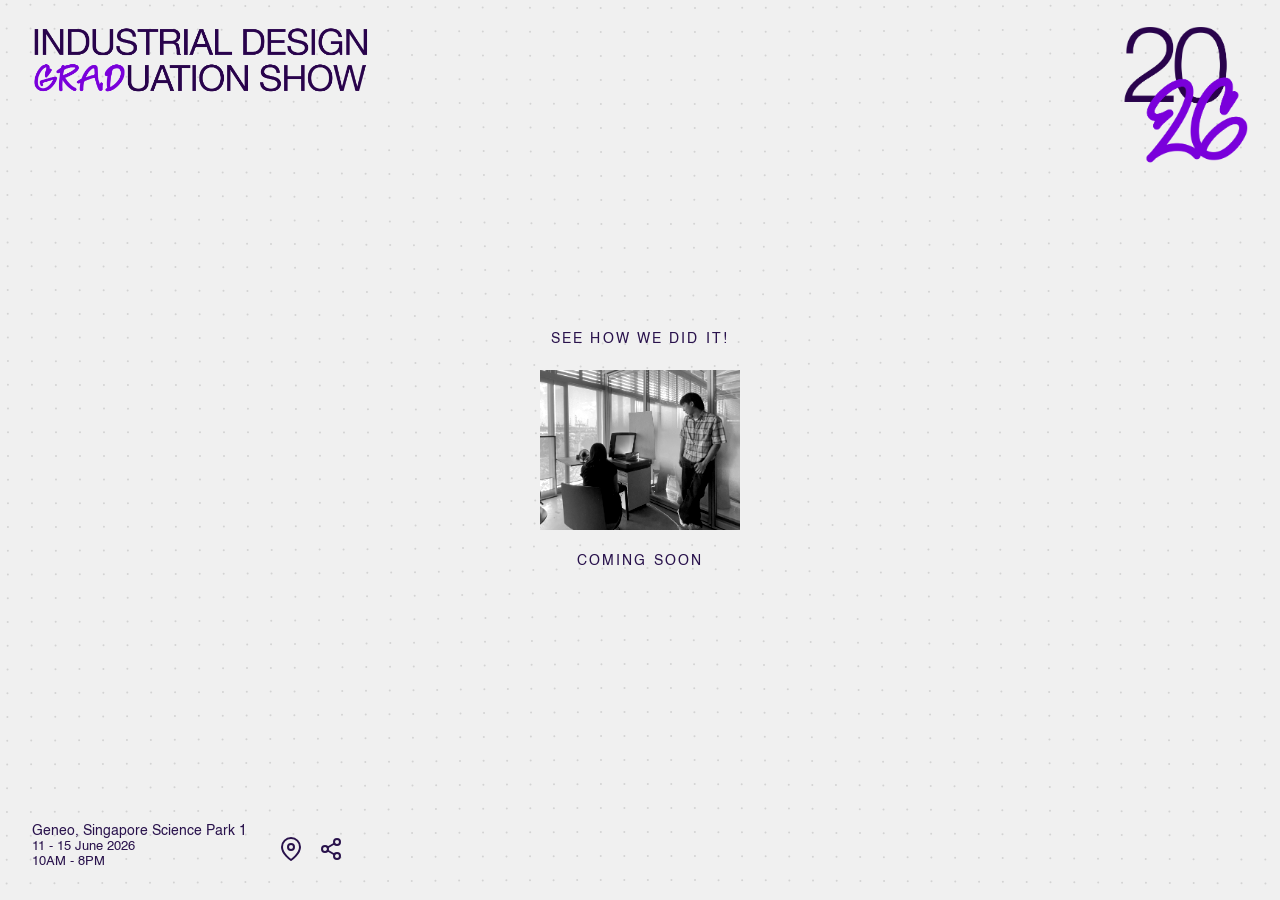
==== index.html @ 44cec0fc "Initial commit" ====
<!DOCTYPE html>
<html lang="en">

<head>
    <meta charset="UTF-8">
    <meta name="viewport" content="width=device-width, initial-scale=1.0">
    <title>2026 Division of Industrial Design Graduation Show - Coming Soon</title>
    <link rel="stylesheet" href="styles.css">
    <style>
        /* Custom header for loading page - logo aligned left */
        .loading-page-header {
            position: fixed;
            top: 0;
            left: 0;
            right: 0;
            z-index: 100;
            display: flex;
            justify-content: space-between;
            align-items: flex-start;
            padding: 1.5rem 2rem;
        }

        .loading-page-header .logo-container {
            display: flex;
            align-items: center;
            gap: 0.75rem;
        }

        .loading-page-header .logo-container a {
            display: flex;
            align-items: center;
            gap: 0.75rem;
            text-decoration: none;
        }

        /* Header logo (independent of global .logo-text) */
        .loading8-logo-text {
            height: 72px;
            width: auto;
            object-fit: contain;
        }

        /* Namespaced loading overlay and content */
        .loading8-overlay {
            position: fixed;
            top: 0;
            left: 0;
            width: 100%;
            height: 100vh;
            height: 100svh;
            background-color: transparent;
            z-index: 1000;
            opacity: 1;
            visibility: visible;
            transition: opacity 0.6s ease-out, visibility 0.6s ease-out;
        }

        .loading8-overlay.fade-out {
            opacity: 0;
            visibility: hidden;
            pointer-events: none;
        }

        .loading8-screen {
            position: absolute;
            top: 50%;
            left: 50%;
            transform: translate(-50%, -50%);
            display: flex;
            justify-content: center;
            align-items: center;
        }

        .loading8-container {
            display: flex;
            flex-direction: column;
            align-items: center;
            gap: 1.5rem;
        }

        .loading8-image-wrapper {
            width: 200px;
            height: 160px;
            overflow: hidden;
            position: relative;
        }

        .loading8-image-wrapper img,
        .loading8-image-wrapper video {
            position: absolute;
            inset: 0;
            width: 100%;
            height: 100%;
            object-fit: cover;
            filter: grayscale(100%) contrast(1.2);
        }

        .loading8-image-wrapper img {
            animation: fadeInOut 0.8s ease-in-out;
        }

        .loading8-image-wrapper video {
            display: none;
        }

        .loading8-image-wrapper video.is-active {
            display: block;
        }

        .loading8-image-wrapper img.is-hidden {
            display: none;
        }

        .loading8-coming-soon {
            font-size: 0.875rem;
            font-weight: 500;
            letter-spacing: 0.15em;
            color: var(--text-dark);
            text-align: center;
        }

        /* Footer layout specific to loading page */
        .loading8-footer {
            position: absolute;
            bottom: 0;
            left: 0;
            padding: 1.5rem 2rem 2rem;
            display: flex;
            flex-direction: row;
            align-items: flex-end;
            justify-content: space-between;
            gap: 2rem;
            flex: 1;
            min-width: 0;
            width: 100%;
        }

        .loading8-date-section {
            flex-shrink: 0;
            margin-bottom: 0;
        }

        .footer-details {
            display: flex;
            flex-direction: row;
            align-items: center;
            justify-content: space-between;
            gap: 2rem;
        }

        .loading8-venue-info {
            display: flex;
            flex-direction: column;
            gap: 0.125rem;
        }

        .loading8-venue-name {
            font-size: 0.875rem;
            color: var(--text-dark);
        }

        .loading8-venue-days,
        .loading8-venue-time {
            font-size: 0.8125rem;
            color: var(--text-dark);
        }

        .loading8-venue-icons {
            display: flex;
            gap: 1rem;
            margin-top: 0.5rem;
        }

        .loading8-icon-btn {
            background: none;
            border: none;
            cursor: pointer;
            color: var(--text-dark);
            transition: opacity 0.3s ease;
        }

        .loading8-icon-btn:hover {
            opacity: 0.7;
        }

        .loading8-footer-logo {
            display: flex;
            align-items: flex-end;
        }

        .loading8-footer-logo img {
            height: 140px;
            width: auto;
            display: block;
        }

        /* Keyframes reused locally so the loading image works even without styles.css */
        @keyframes fadeInOut {
            0% {
                opacity: 0;
                transform: scale(0.98);
            }

            20% {
                opacity: 1;
                transform: scale(1);
            }

            80% {
                opacity: 1;
                transform: scale(1);
            }

            100% {
                opacity: 1;
                transform: scale(1);
            }
        }

        @media screen and (max-width: 768px) {
            .footer-details {
                flex-direction: column-reverse;
                align-items: flex-start;
                gap: 0.5rem;
            }

            .loading8-logo-text {
                height: 56px;
                width: auto;
                object-fit: contain;
            }

            .loading8-footer {
                padding: 2rem;
                /* flex-direction: column; */
                /* align-items: flex-start; */
            }

            .loading8-footer-logo img {
                width: auto;
                height: auto;
                max-height: 120px;
            }

            .loading8-image-wrapper {
                width: 180px;
                height: 144px;
            }

            .loading8-coming-soon {
                font-size: 0.8rem;
            }

            .loading8-footer-logo img {
                max-height: 96px;
            }
        }

        @media screen and (max-width: 480px) {
            .loading8-logo-text {
                height: 48px;
                width: auto;
                object-fit: contain;
            }

            .loading8-footer {
                /* gap: 1rem; */
            }

            .loading8-image-wrapper {
                width: 150px;
                height: 120px;
            }

            .loading8-footer-logo img {
                max-height: 72px;
            }
        }
    </style>
</head>

<body>
    <!-- Background Canvas (global) -->
    <canvas id="backgroundCanvas"></canvas>

    <!-- Loading Page Content -->
    <div id="loadingOverlay" class="loading-overlay loading8-overlay" style="opacity: 1; visibility: visible;">
        <!-- Custom Header - Logo aligned right, no nav links -->
        <nav class="loading-page-header">
            <div class="logo-container">
                <a href="index.html">
                    <!-- <img src="./assets/logoGroup2.svg" alt="2026" class="logo-year"> -->
                    <img src="./assets/logoDIDHorizontal.png" alt="Division of Industrial Design Graduation Show"
                        class="loading8-logo-text">
                </a>
            </div>
            <div class="loading8-footer-logo">
                <img src="./assets/logo2026VerticalStaggered.png" alt="2026">
                <!-- <img src="./assets/geneoLongLogo.svg" alt="Geneo" class="geneo-logo"> -->
            </div>
        </nav>

        <!-- Main Content - Loading Screen -->
        <main class="loading-screen loading8-screen">
            <div class="loading-container loading8-container">
                <p class="coming-soon loading8-coming-soon">SEE HOW WE DID IT!</p>
                <div class="loading-image-wrapper loading8-image-wrapper">
                    <img id="loadingImage" src="././assets/loadingPhotos/Screenshot 2026-02-26 154921.png" alt="Loading">
                    <video id="loadingVideo" class="loading8-loop-video" src="./assets/loadingPhotos/C0804.mp4" loop
                        muted playsinline preload="auto" aria-hidden="true"></video>
                </div>
                <p class="coming-soon loading8-coming-soon">COMING SOON</p>
            </div>
        </main>

        <!-- Footer Section -->
        <footer class="footer loading8-footer">
            <div class="loading8-date-section">
                <div class="footer-details">
                    <div class="venue-info loading8-venue-info">
                        <p class="venue-name loading8-venue-name">Geneo, Singapore Science Park 1</p>
                        <p class="venue-days loading8-venue-days">11 - 15 June 2026</p>
                        <p class="venue-time loading8-venue-time">10AM - 8PM</p>
                    </div>
                    <div class="venue-icons loading8-venue-icons">
                        <button class="loading8-icon-btn" aria-label="Location">
                            <svg xmlns="http://www.w3.org/2000/svg" width="24" height="24" viewBox="0 0 24 24"
                                fill="none" stroke="currentColor" stroke-width="2" stroke-linecap="round"
                                stroke-linejoin="round">
                                <path d="M21 10c0 7-9 13-9 13s-9-6-9-13a9 9 0 0 1 18 0z"></path>
                                <circle cx="12" cy="10" r="3"></circle>
                            </svg>
                        </button>
                        <button class="loading8-icon-btn" aria-label="Share">
                            <svg xmlns="http://www.w3.org/2000/svg" width="24" height="24" viewBox="0 0 24 24"
                                fill="none" stroke="currentColor" stroke-width="2" stroke-linecap="round"
                                stroke-linejoin="round">
                                <circle cx="18" cy="5" r="3"></circle>
                                <circle cx="6" cy="12" r="3"></circle>
                                <circle cx="18" cy="19" r="3"></circle>
                                <line x1="8.59" y1="13.51" x2="15.42" y2="17.49"></line>
                                <line x1="15.41" y1="6.51" x2="8.59" y2="10.49"></line>
                            </svg>
                        </button>
                    </div>
                </div>
            </div>


    </div>
    </footer>
    </div>

    <script src="canvas.js"></script>
    <script>
        // ============================================================
        // PHOTO SLIDESHOW - Cycles through all photos in loadingPhotos
        // ============================================================

        // LIST OF ALL PHOTOS IN THE loadingPhotos FOLDER
        // Since browsers cannot scan folders, you must manually list them here.
        // When you add/remove photos, update this array.
        const loadingPhotos = [
            './assets/loadingPhotos/DSCF0375.JPG',
            './assets/loadingPhotos/DSCF0384.JPG',
            './assets/loadingPhotos/DSCF0403.JPG',
            './assets/loadingPhotos/IMG_2428.jpg',
            './assets/loadingPhotos/IMG_2736.jpg',
            './assets/loadingPhotos/IMG_2739.jpg',
            './assets/loadingPhotos/IMG_9734.jpg',
            './assets/loadingPhotos/IMG_9773.jpg',
            './assets/loadingPhotos/IMG_9827.jpg',
            './assets/loadingPhotos/PXL_20260108_044359167.MP.jpg',
            './assets/loadingPhotos/PXL_20260108_044505748.MP.jpg',
            './assets/loadingPhotos/PXL_20260108_044735494.MP.jpg',
            './assets/loadingPhotos/PXL_20260314_091902696.MP.jpg',
            './assets/loadingPhotos/photo_2025-12-12_17-57-37.jpg',
            './assets/loadingPhotos/photo_2025-12-18_17-40-52.jpg',
            './assets/loadingPhotos/photo_2025-12-18_17-40-53.jpg',
            './assets/loadingPhotos/photo_2026-01-14_15-43-44.jpg',
            './assets/loadingPhotos/Screenshot 2026-02-26 154921.png'
        ];

        // SLIDESHOW SETTINGS
        const slideshowInterval = 300;  // Time between photos in milliseconds (0.5 seconds)
        const photoPhaseDurationMs = 54 * 1000;  // Then switch to looping video

        // Current photo index
        let currentPhotoIndex = 0;
        let slideshowTimerId = null;

        // Preload all images for smooth loading
        function preloadImages() {
            loadingPhotos.forEach(src => {
                const img = new Image();
                img.src = src;
            });
        }

        // Change to the next photo (no transition, instant switch)
        function showNextPhoto() {
            const imageElement = document.getElementById('loadingImage');
            if (!imageElement || loadingPhotos.length === 0) return;

            // Move to next photo (loop back to start when reaching end)
            currentPhotoIndex = (currentPhotoIndex + 1) % loadingPhotos.length;

            // Instantly change the image
            imageElement.src = loadingPhotos[currentPhotoIndex];
        }

        function switchToLoopVideo() {
            if (slideshowTimerId !== null) {
                clearInterval(slideshowTimerId);
                slideshowTimerId = null;
            }

            const imageElement = document.getElementById('loadingImage');
            const videoElement = document.getElementById('loadingVideo');
            if (!videoElement) return;

            if (imageElement) {
                imageElement.classList.add('is-hidden');
            }

            videoElement.classList.add('is-active');
            videoElement.setAttribute('aria-hidden', 'false');
            videoElement.muted = true;
            videoElement.loop = true;
            videoElement.playsInline = true;

            videoElement.play().catch(function () { });
        }

        // Start the slideshow when page loads
        document.addEventListener('DOMContentLoaded', function () {
            if (loadingPhotos.length > 1) {
                preloadImages();
                slideshowTimerId = setInterval(showNextPhoto, slideshowInterval);
            }

            setTimeout(switchToLoopVideo, photoPhaseDurationMs);
        });
    </script>
</body>

</html>
---- styles.css ----
/* ==================== FONT FACE DECLARATIONS ==================== */
@font-face {
    font-family: 'Helvetica';
    font-style: normal;
    font-weight: 400;
    src: local('Helvetica'), url('assets/helvetica-255-webfont/Helvetica.woff') format('woff');
}

@font-face {
    font-family: 'Helvetica';
    font-style: italic;
    font-weight: 400;
    src: local('Helvetica Oblique'), url('assets/helvetica-255-webfont/Helvetica-Oblique.woff') format('woff');
}

@font-face {
    font-family: 'Helvetica';
    font-style: normal;
    font-weight: 700;
    src: local('Helvetica Bold'), url('assets/helvetica-255-webfont/Helvetica-Bold.woff') format('woff');
}

@font-face {
    font-family: 'Helvetica';
    font-style: italic;
    font-weight: 700;
    src: local('Helvetica Bold Oblique'), url('assets/helvetica-255-webfont/Helvetica-BoldOblique.woff') format('woff');
}

@font-face {
    font-family: 'Helvetica';
    font-style: normal;
    font-weight: 300;
    src: local('Helvetica Light'), url('assets/helvetica-255-webfont/helvetica-light-587ebe5a59211.woff') format('woff');
}

@font-face {
    font-family: 'Gradshow';
    font-style: normal;
    font-weight: 400;
    src: url('assets/Gradshow_Font/26GradshowFont_22jan2026-Regular.ttf') format('truetype'),
         url('assets/Gradshow_Font/26GradshowFont_22jan2026-Regular.otf') format('opentype');
}

/* CSS Reset and Base Styles */
* {
    margin: 0;
    padding: 0;
    box-sizing: border-box;
}

:root {
    --primary-dark: #1a1a2e;
    --background-light: #f0f0f0;
    --text-dark: #29124C;
    --text-light: #ffffff;
    --text-muted: #888888;
}

body {
    font-family: 'Helvetica', 'Helvetica Neue', "Gradshow", sans-serif;
    background-color: var(--background-light);
    min-height: 100vh;
    min-height: 100svh;
    position: relative;
    overflow-x: hidden;
}

/* Canvas Background */
#backgroundCanvas {
    position: fixed;
    top: 0;
    left: 0;
    width: 100%;
    height: 100%;
    z-index: -1;
}

/* Navigation Bar */
.navbar {
    background-color: var(--primary-dark);
    padding: 0.75rem 2rem;
    display: flex;
    justify-content: space-between;
    align-items: center;
}

.nav-logo {
    display: flex;
    align-items: center;
}

.nav-logo img {
    height: 28px;
    width: auto;
}

.nav-links {
    display: flex;
    gap: 2.5rem;
}

.nav-link {
    color: var(--text-light);
    text-decoration: none;
    font-size: 0.875rem;
    transition: opacity 0.3s ease;
}

.nav-link.disabled {
    pointer-events: none;
    cursor: default;
    opacity: 0.7;
}

.nav-link:hover:not(.disabled) {
    opacity: 0.8;
}

/* Main Loading Screen */
.loading-screen {
    position: absolute;
    top: 50%;
    left: 50%;
    transform: translate(-50%, -50%);
    display: flex;
    justify-content: center;
    align-items: center;
}

.loading-container {
    display: flex;
    flex-direction: column;
    align-items: center;
    gap: 1.5rem;
}

.loading-image-wrapper {
    width: 200px;
    height: 160px;
    overflow: hidden;
    position: relative;
}

.loading-image-wrapper img {
    width: 100%;
    height: 100%;
    object-fit: cover;
    filter: grayscale(100%) contrast(1.2);
    animation: fadeInOut 0.8s ease-in-out;
}

@keyframes fadeInOut {
    0% {
        opacity: 0;
        transform: scale(0.98);
    }
    20% {
        opacity: 1;
        transform: scale(1);
    }
    80% {
        opacity: 1;
        transform: scale(1);
    }
    100% {
        opacity: 1;
        transform: scale(1);
    }
}

.coming-soon {
    font-size: 0.875rem;
    font-weight: 500;
    letter-spacing: 0.15em;
    color: var(--text-dark);
}

/* Footer Section */
.footer {
    position: absolute;
    bottom: 0;
    left: 0;
    padding: 1.5rem 2rem 2rem;
    display: flex;
    gap: 2rem;
    align-items: flex-end;
}

.footer-left {
    display: flex;
    flex-direction: column;
    gap: 0.5rem;
}

.date-section {
    display: flex;
    align-items: baseline;
    gap: 0.25rem;
    margin-bottom: 0.5rem;
}

.date-day {
    font-size: 4rem;
    font-weight: 500;
    line-height: 1;
    color: var(--text-dark);
}

.date-range {
    font-size: 2rem;
    font-weight: 500;
    color: var(--text-dark);
}

.date-range-large {
    font-size: 4rem;
    font-weight: 500;
    color: var(--text-dark);
}

.date-month {
    font-size: 2rem;
    font-weight: 500;
    color: var(--text-dark);
    margin-left: 0.5rem;
}

.footer-image {
    width: 280px;
    height: 80px;
    overflow: hidden;
    position: relative;
    border-radius: 8px;
}

.footer-image img {
    width: 100%;
    height: 100%;
    object-fit: cover;
}

.footer-image .geneo-logo {
    position: absolute;
    bottom: 0.5rem;
    left: 0.5rem;
    width: 60%;
    height: auto;
}

.footer-right {
    display: flex;
    flex-direction: row;
    align-items: flex-end;
    gap: 1.5rem;
}

.venue-info {
    display: flex;
    flex-direction: column;
    gap: 0.125rem;
}

.venue-name {
    font-size: 0.875rem;
    color: var(--text-dark);
}

.venue-days,
.venue-time {
    font-size: 0.8125rem;
    color: var(--text-dark);
}

.venue-icons {
    display: flex;
    gap: 0.5rem;
    margin-top: 0.5rem;
}

.icon-btn {
    background: none;
    border: none;
    cursor: pointer;
    padding: 0.25rem;
    color: var(--text-dark);
    transition: opacity 0.3s ease;
}

.icon-btn:hover {
    opacity: 0.7;
}

/* Responsive Design */

/* Tablet */
@media (max-width: 1024px) {
    .navbar {
        padding: 0.75rem 1.5rem;
    }

    .nav-links {
        gap: 1.5rem;
    }

    .footer {
        padding: 1.25rem 1.5rem 1.5rem;
        gap: 1.5rem;
    }

    .date-day {
        font-size: 3.5rem;
    }

    .date-range,
    .date-month {
        font-size: 1.75rem;
    }

    .date-range-large {
        font-size: 3.5rem;
    }

    .footer-image {
        width: 240px;
        height: 70px;
    }

    .footer-image .geneo-logo {
        width: 60%;
    }
}

/* Small Tablet / Large Phone */
@media (max-width: 768px) {
    .navbar {
        flex-direction: column;
        gap: 0.75rem;
        padding: 0.75rem 1rem;
    }

    .nav-logo img {
        height: 24px;
    }

    .nav-links {
        gap: 1rem;
        flex-wrap: wrap;
        justify-content: center;
    }

    .nav-link {
        font-size: 0.8rem;
    }

    .loading-image-wrapper {
        width: 180px;
        height: 144px;
    }

    .coming-soon {
        font-size: 0.8rem;
    }

    .footer {
        flex-direction: column;
        align-items: flex-start;
        gap: 1.25rem;
        padding: 1rem 1.25rem 1.25rem;
    }

    .date-day {
        font-size: 3rem;
    }

    .date-range,
    .date-month {
        font-size: 1.5rem;
    }

    .date-range-large {
        font-size: 3rem;
    }

    .footer-image {
        width: 220px;
        height: 65px;
    }

    .footer-image .geneo-logo {
        width: 60%;
        bottom: 0.4rem;
        left: 0.4rem;
    }

    .footer-right {
        flex-direction: row;
        gap: 1rem;
    }

    .venue-name {
        font-size: 0.8rem;
    }

    .venue-days,
    .venue-time {
        font-size: 0.75rem;
    }

    .icon-btn svg {
        width: 20px;
        height: 20px;
    }
}

/* Mobile */
@media (max-width: 480px) {
    .navbar {
        padding: 0.5rem 0.75rem;
        gap: 0.5rem;
    }

    .nav-logo img {
        height: 20px;
    }

    .nav-links {
        gap: 0.75rem;
    }

    .nav-link {
        font-size: 0.7rem;
    }

    .loading-image-wrapper {
        width: 150px;
        height: 120px;
    }

    .loading-container {
        gap: 1rem;
    }

    .coming-soon {
        font-size: 0.75rem;
        letter-spacing: 0.1em;
    }

    .footer {
        padding: 0.75rem 1rem 1rem;
        gap: 1rem;
    }

    .date-section {
        margin-bottom: 0.25rem;
    }

    .date-day {
        font-size: 2.5rem;
    }

    .date-range,
    .date-month {
        font-size: 1.25rem;
    }

    .date-range-large {
        font-size: 2.5rem;
    }

    .date-month {
        margin-left: 0.25rem;
    }

    .footer-image {
        width: 180px;
        height: 55px;
        border-radius: 6px;
    }

    .footer-image .geneo-logo {
        width: 60%;
        bottom: 0.3rem;
        left: 0.3rem;
    }

    .footer-right {
        gap: 0.75rem;
    }

    .venue-info {
        gap: 0;
    }

    .venue-name {
        font-size: 0.75rem;
    }

    .venue-days,
    .venue-time {
        font-size: 0.7rem;
    }

    .venue-icons {
        gap: 0.25rem;
        margin-top: 0.25rem;
    }

    .icon-btn {
        padding: 0.15rem;
    }

    .icon-btn svg {
        width: 18px;
        height: 18px;
    }
}

/* Extra Small Mobile */
@media (max-width: 360px) {
    .nav-logo img {
        height: 18px;
    }

    .nav-link {
        font-size: 0.65rem;
    }

    .loading-image-wrapper {
        width: 130px;
        height: 104px;
    }

    .date-day {
        font-size: 2rem;
    }

    .date-range,
    .date-month {
        font-size: 1rem;
    }

    .date-range-large {

        font-size: 2rem;
    }

    .footer-image {
        width: 150px;
        height: 45px;
    }

    .footer-image .geneo-logo {
        width: 60%;
    }
}

/* ==================== LOADING OVERLAY ==================== */
.loading-overlay {
    position: fixed;
    top: 0;
    left: 0;
    width: 100%;
    height: 100vh;
    height: 100svh; /* Small viewport height for mobile - fallback above for older browsers */
    background-color: transparent;
    z-index: 1000;
    opacity: 1;
    visibility: visible;
    transition: opacity 0.6s ease-out, visibility 0.6s ease-out;
}

.loading-overlay.fade-out {
    opacity: 0;
    visibility: hidden;
    pointer-events: none;
}

/* ==================== MAIN CONTENT ==================== */
.main-content {
    opacity: 0;
    visibility: hidden;
    transition: opacity 0.6s ease-in, visibility 0.6s ease-in;
    min-height: 100vh;
    min-height: 100svh;
}

.main-content.visible {
    opacity: 1;
    visibility: visible;
}

/* ==================== MAIN PAGE STYLES ==================== */

/* Main Page Navbar (Light Theme) */
.main-navbar {
    background-color: transparent;
    padding: 1rem 5rem;
    display: flex;
    justify-content: space-between;
    align-items: center;
    position: sticky;
    top: 0;
    z-index: 100;
    transition: background-color 0.3s ease, box-shadow 0.3s ease;
}

.main-navbar.scrolled {
    background-color: white;
    box-shadow: 0 2px 10px rgba(0, 0, 0, 0.1);
}

.main-nav-logo {
    display: flex;
    align-items: center;
    gap: 0;
}

.main-nav-logo a {
    display: flex;
    align-items: center;
    text-decoration: none;
    gap: 0;
}
.logo-year {
    height: 40px;
    width: auto;
    object-fit: contain;
}

.logo-text {
    height: 38px;
    width: auto;
    object-fit: contain;
    margin-left: 4px;
}

.main-nav-links {
    display: flex;
    gap: 3rem;
}

.main-nav-link {
    color: #1a0b31;
    text-decoration: none;
    font-size: 1rem;
    transition: opacity 0.3s ease;
}

.main-nav-link:hover {
    opacity: 0.7;
}

.main-nav-link.active {
    font-weight: 600;
    position: relative;
}

.main-nav-link.active::after {
    content: '';
    position: absolute;
    bottom: -4px;
    left: 0;
    right: 0;
    height: 2px;
    background-color: #7a00db;
}

/* Loading page navbar */
.loading-overlay .main-navbar {
    position: relative;
    z-index: 10;
}

/* Main Page Container */
.main-page {
    display: flex;
    flex-direction: column;
}

/* Hero Banner Section */
.hero-banner {
    padding: 2rem 5rem 0;
    margin-bottom: 2rem;
}

.hero-image-container {
    position: relative;
    width: 100%;
    min-height: 150px;
    border-radius: 18px;
    overflow: hidden;
    display: flex;
    justify-content: space-between;
    align-items: flex-end;
    padding: 44px 25px 20px;
}

.hero-image {
    position: absolute;
    inset: 0;
    width: 100%;
    height: 100%;
    object-fit: cover;
    z-index: 0;
}

.hero-overlay {
    position: absolute;
    inset: 0;
    background: linear-gradient(to bottom, rgba(0,0,0,0.25) 0%, rgba(0,0,0,0.45) 100%);
    z-index: 1;
}

/* Container for venue info and event details */
.hero-left-info {
    position: relative;
    z-index: 2;
    display: flex;
    flex-direction: column;
    gap: 0.5rem;
    flex: 1;
    max-width: 65%;
}

.hero-venue-info {
    display: flex;
    align-items: center;
    gap: 8px;
}

.hero-geneo-img {
    width: 50px;
    height: 44px;
    object-fit: cover;
    border-radius: 4px;
}

.hero-geneo-logo {
    height: 64px;
    width: auto;
    filter: brightness(0) invert(1);
}

.hero-event-details {
    display: flex;
    flex-wrap: wrap;
    gap: 0.5rem 1.5rem;
    color: white;
    font-size: 1.5rem;
}

.hero-venue,
.hero-days,
.hero-time {
    font-weight: 400;
}

.hero-date {
    position: relative;
    z-index: 2;
    display: flex;
    align-items: baseline;
    color: #fdf7ff;
    flex-shrink: 0;
}

.hero-date-day {
    font-size: 5.5rem;
    font-weight: 400;
    line-height: 0.7;
}

.hero-date-range {
    font-size: 2.7rem;
    font-weight: 700;
    margin-left: 0.25rem;
}

.hero-date-month {
    font-size: 2.7rem;
    font-weight: 400;
    margin-left: 0.5rem;
}

/* Class Photo Section */
.class-photo-section {
    padding: 0 5rem;
    margin-bottom: 2rem;
}

.class-photo-container {
    width: 100%;
    position: relative;
    overflow: hidden;
    border-radius: 18px;
}

.class-photo {
    width: 100%;
    height: auto;
    display: block;
    object-fit: contain;
}

.class-photo-normal {
    opacity: 1;
}

.class-photo-hover {
    position: absolute;
    top: 0;
    left: 0;
    opacity: 0;
}

.class-photo-container:hover .class-photo-normal {
    opacity: 0;
}

.class-photo-container:hover .class-photo-hover {
    opacity: 1;
}

.placeholder-text {
    font-size: 3.5rem;
    font-weight: 400;
    color: rgba(0, 0, 0, 0.4);
    text-align: center;
}

/* Search Section */
.search-section {
    padding: 3rem 5rem;
    display: flex;
    justify-content: center;
}

.search-content {
    display: flex;
    flex-direction: column;
    align-items: center;
    gap: 1.5rem;
}

.search-subtitle {
    font-size: 2.25rem;
    font-weight: 400;
    color: #333;
    text-align: center;
}

.search-title {
    font-size: 3rem;
    font-weight: 400;
    color: #333;
    text-align: center;
    margin-top: -1rem;
}

.search-bar {
    display: flex;
    align-items: center;
    background: linear-gradient(155deg, #1a0b31 44%, #7a00db 108%);
    border: 2px solid #1a0b31;
    border-radius: 27px;
    padding: 0.875rem 1.25rem;
    gap: 1rem;
    min-width: 400px;
}

.search-input {
    flex: 1;
    background: transparent;
    border: none;
    outline: none;
    color: rgba(255, 255, 255, 0.75);
    font-size: 1.125rem;
    font-family: 'Inter', sans-serif;
}

.search-input::placeholder {
    color: rgba(255, 255, 255, 0.75);
}

.search-btn {
    background: transparent;
    border: none;
    cursor: pointer;
    padding: 0;
    display: flex;
    align-items: center;
    justify-content: center;
}

.search-btn img {
    width: 32px;
    height: 32px;
}

/* Feature Cards Section */
.feature-cards-section {
    display: grid;
    grid-template-columns: repeat(3, 1fr);
    gap: 2rem;
    padding: 2rem 5rem;
}

.feature-card {
    position: relative;
    display: flex;
    flex-direction: column;
    align-items: center;
}

.feature-card-image {
    width: 100%;
    aspect-ratio: 1 / 1.2;
    background-color: #d9d9d9;
    border-radius: 8px;
}

.feature-card-title {
    position: absolute;
    top: 50%;
    left: 50%;
    transform: translate(-50%, -50%);
    font-size: 2rem;
    font-weight: 400;
    color: rgba(0, 0, 0, 0.4);
    text-align: center;
    white-space: nowrap;
}

.feature-card-link {
    text-decoration: none;
    color: inherit;
    display: block;
}

.feature-card-link .feature-card {
    cursor: pointer;
    transition: transform 0.3s ease, box-shadow 0.3s ease;
}

.feature-card-link:hover .feature-card {
    transform: translateY(-4px);
    box-shadow: 0 8px 24px rgba(0, 0, 0, 0.15);
}

/* Sponsors Section */
.sponsors-section {
    padding: 3rem 5rem;
    display: flex;
    justify-content: center;
    align-items: center;
    min-height: 100px;
}

.section-placeholder-text {
    font-size: 3.5rem;
    font-weight: 400;
    color: rgba(0, 0, 0, 0.4);
    text-align: center;
}

/* Bottom Cards Section */
.bottom-cards-section {
    display: grid;
    grid-template-columns: repeat(2, 1fr);
    gap: 2rem;
    padding: 2rem 5rem;
}

.bottom-card {
    position: relative;
    width: 100%;
    height: 200px;
    background-color: #d9d9d9;
    border-radius: 8px;
    display: flex;
    justify-content: center;
    align-items: center;
}

.bottom-card-title {
    font-size: 2rem;
    font-weight: 400;
    color: rgba(0, 0, 0, 0.4);
    text-align: center;
    line-height: 1.2;
}

/* Main Footer */
.main-footer {
    background-color: #7a00db;
    padding: 2rem 5rem 0;
    display: flex;
    justify-content: space-between;
    align-items: flex-end;
    position: relative;
    /* min-height: 180px; */
}

.footer-links {
    display: flex;
    flex-direction: column;
    gap: 1rem;
    margin-bottom: auto
}

.footer-link {
    color: white;
    text-decoration: none;
    font-size: 1rem;
    transition: opacity 0.3s ease;
}

.footer-link:hover {
    opacity: 0.8;
}

.footer-logo {
    display: flex;
    align-items: flex-end;
}

.footer-logo img {
    height: 140px;
    width: auto;
    display: block;
}

/* ==================== PAGE WRAPPER ==================== */
.page-wrapper {
    min-height: 100vh;
    min-height: 100svh;
    display: flex;
    flex-direction: column;
}

.graduates-page,
.designer-page,
.showcase-page {
    flex: 1;
    display: flex;
    flex-direction: column;
}

/* ==================== GRADUATES PAGE STYLES ==================== */

/* Graduates Grid Section */
.graduates-grid-section {
    padding: 2rem 5rem;
}

.graduates-grid {
    display: grid;
    grid-template-columns: repeat(6, 1fr);
    gap: 2rem;
}

/* Graduate Card */
.graduate-card {
    display: flex;
    flex-direction: column;
    text-decoration: none;
    color: inherit;
    cursor: pointer;
    transition: transform 0.3s ease, box-shadow 0.3s ease;
}

.graduate-card:hover {
    transform: translateY(-4px);
}

.graduate-photo-placeholder {
    width: 100%;
    aspect-ratio: 3 / 4;
    background-color: #d9d9d9;
    border-radius: 6px;
    display: flex;
    justify-content: center;
    align-items: center;
    margin-bottom: 0.5rem;
}

.graduate-photo-placeholder span {
    font-size: 1rem;
    color: rgba(0, 0, 0, 0.3);
}

.graduate-info {
    display: flex;
    flex-direction: column;
    gap: 0.15rem;
}

.graduate-role {
    font-size: 0.6rem;
    color: #666;
    text-transform: uppercase;
    letter-spacing: 0.05em;
}

.graduate-name {
    font-size: 0.8rem;
    font-weight: 500;
    color: #1a0b31;
    line-height: 1.3;
}

/* ==================== DESIGNER PAGE STYLES ==================== */

/* Top profile block */
.designer-page {
    padding-bottom: 4rem;
}

.designer-profile-section {
    padding: 3rem 5rem 2rem;
}

.designer-layout {
    display: grid;
    grid-template-columns: minmax(0, 1.05fr) minmax(0, 1.4fr);
    gap: 3rem;
    align-items: flex-start;
}

.designer-column {
    display: flex;
    flex-direction: column;
    gap: 2rem;
}

.designer-intro {
    display: flex;
    flex-direction: column;
    gap: 0.5rem;
}

.designer-hello {
    font-size: 1.5rem;
    letter-spacing: 0.06em;
    text-transform: uppercase;
    color: #6b6b6b;
}

.designer-name-styled {
    font-family: 'Gradshow', 'Helvetica', sans-serif;
    font-size: 3.75rem;
    font-weight: 400;
    color: #7a00db;
    line-height: 1;
    text-transform: uppercase;
}

.designer-photo-card {
    margin-top: 1.75rem;
}

.designer-photo-placeholder {
    width: 100%;
    aspect-ratio: 4 / 5;
    background-color: #d9d9d9;
    border-radius: 12px;
    display: flex;
    justify-content: center;
    align-items: center;
}

.designer-photo-placeholder span {
    font-size: 2rem;
    color: rgba(0, 0, 0, 0.3);
}

.designer-bio-block {
    background-color: rgba(255, 255, 255, 0.95);
    border-radius: 12px;
    padding: 1.5rem 1.75rem;
    box-shadow: 0 14px 40px rgba(0, 0, 0, 0.08);
}

.designer-bio-text {
    font-size: 1rem;
    line-height: 1.8;
    color: #333;
}

.designer-info-grid {
    display: grid;
    grid-template-columns: repeat(3, minmax(0, 1fr));
    gap: 1.5rem;
    margin-top: 1.75rem;
}

.designer-info-group {
    display: flex;
    flex-direction: column;
    gap: 0.5rem;
}

.designer-info-label {
    font-size: 0.8rem;
    text-transform: uppercase;
    letter-spacing: 0.15em;
    color: #7a00db;
}

.designer-role {
    font-size: 0.95rem;
    color: #555;
}

.designer-tag-list {
    list-style: none;
    padding: 0;
    margin: 0;
    display: flex;
    flex-direction: column;
    gap: 0.35rem;
    font-size: 0.9rem;
    color: #333;
}

.designer-tag-list li {
    padding-right: 0.5rem;
}

.designer-contact {
    margin-top: 2rem;
    display: flex;
    flex-direction: column;
    gap: 0.75rem;
}

.designer-email {
    font-size: 0.95rem;
    letter-spacing: 0.08em;
    text-transform: lowercase;
    color: #29124C;
}

.designer-social {
    display: flex;
    gap: 0.75rem;
}

.social-link {
    width: 36px;
    height: 36px;
    border-radius: 999px;
    border: 1px solid #29124C;
    display: inline-flex;
    align-items: center;
    justify-content: center;
    background-color: #ffffff;
    transition: background-color 0.2s ease, transform 0.2s ease, box-shadow 0.2s ease;
}

.social-link img {
    width: 18px;
    height: 18px;
}

.social-link:hover {
    background-color: #29124C;
    box-shadow: 0 4px 10px rgba(0, 0, 0, 0.2);
    transform: translateY(-1px);
}

.social-link:hover img {
    filter: brightness(0) invert(1);
}

/* Projects list */
.designer-projects-section {
    padding: 1rem 5rem 3rem;
}

.designer-projects-header {
    margin-bottom: 1.5rem;
}

.designer-section-title {
    font-size: 1.25rem;
    text-transform: uppercase;
    letter-spacing: 0.16em;
    color: #6b6b6b;
}

.designer-project {
    display: grid;
    grid-template-columns: minmax(0, 1.05fr) minmax(0, 1.4fr);
    gap: 2.5rem;
    align-items: stretch;
    padding: 1.75rem 0;
    border-top: 1px solid rgba(0, 0, 0, 0.08);
}

.designer-project:last-of-type {
    border-bottom: 1px solid rgba(0, 0, 0, 0.08);
}

.designer-project-info {
    display: flex;
    flex-direction: column;
    gap: 1rem;
}

.project-title {
    font-size: 1.2rem;
    text-transform: uppercase;
    letter-spacing: 0.16em;
    color: #29124C;
}

.project-description {
    font-size: 0.95rem;
    line-height: 1.7;
    color: #444;
}

.project-meta {
    display: flex;
    flex-direction: column;
    gap: 0.35rem;
    font-size: 0.85rem;
    color: #666;
}

.designer-project-visual {
    display: flex;
    gap: 0.5rem;
    align-items: stretch;
    min-height: 230px;
}

.project-frame {
    flex: 1;
    border-radius: 8px;
    background-color: #d4d4d4;
    overflow: hidden;
    transition: flex 0.35s ease, transform 0.35s ease, background-color 0.35s ease;
}

/* Default: first frame expanded, others as strips */
.project-frame:first-child {
    flex: 4;
}

/* On hover over the visual area, make all frames equal, 
   then expand the hovered one */
.designer-project-visual:hover .project-frame {
    flex: 1;
}

.designer-project-visual:hover .project-frame:hover {
    flex: 4;
    transform: translateY(-2px);
}

/* Slight variation in tones so strips are readable even as placeholders */
.project-frame-1 { background-color: #d4d4d4; }
.project-frame-2 { background-color: #e1e1e1; }
.project-frame-3 { background-color: #e6e6e6; }
.project-frame-4 { background-color: #ededed; }

.section-separator {
    padding: 2rem 5rem;
    display: flex;
    justify-content: center;
}

.separator-line {
    width: 100%;
    height: auto;
    max-width: 800px;
}

.other-designers-section {
    padding: 2rem 5rem 4rem;
    text-align: center;
}

.other-designers-section .section-title {
    font-size: 2rem;
    font-weight: 600;
    color: #1a0b31;
    margin-bottom: 2rem;
}

.other-designers-list {
    display: flex;
    flex-wrap: wrap;
    justify-content: center;
    align-items: center;
    gap: 0.5rem;
    margin-bottom: 2rem;
    line-height: 2.2;
}

.other-designer-link {
    color: var(--text-dark);
    text-decoration: none;
    font-size: 1rem;
    padding: 0.4rem 0.8rem;
    border-radius: 50vh;
    transition: all 0.2s ease;
}

.other-designer-link:hover {
    background-color: rgba(122, 0, 219, 0.15);
    color: #7a00db;
}

.other-designer-link.current {
    background-color: #7a00db;
    color: white;
}

.view-all-btn {
    display: inline-flex;
    align-items: center;
    gap: 0.5rem;
    background-color: #7a00db;
    color: white;
    border: none;
    padding: 1rem 2rem;
    border-radius: 30px;
    font-size: 1rem;
    cursor: pointer;
    transition: background-color 0.3s ease, transform 0.3s ease;
}

.view-all-btn:hover {
    background-color: #5c00a3;
    transform: translateY(-2px);
}

.view-all-btn .arrow-icon {
    width: 16px;
    height: 16px;
    filter: brightness(0) invert(1);
}

/* ==================== RESPONSIVE - MAIN PAGE ==================== */

@media (max-width: 1024px) {
    .main-navbar {
        padding: 1rem 2.5rem;
    }

    .main-nav-links {
        gap: 2rem;
    }

    .hero-banner {
        padding: 1.5rem 2.5rem 0;
    }

    .hero-event-details {
        font-size: 1.25rem;
        gap: 1rem;
    }

    .hero-date-day {
        font-size: 4.5rem;
    }

    .hero-date-range,
    .hero-date-month {
        font-size: 2.2rem;
    }

    .class-photo-section {
        padding: 0 2.5rem;
    }

    .search-section {
        padding: 2rem 2.5rem;
    }

    .feature-cards-section {
        padding: 2rem 2.5rem;
        gap: 1.5rem;
    }

    .feature-card-title {
        font-size: 1.5rem;
    }

    .sponsors-section {
        padding: 2rem 2.5rem;
    }

    .bottom-cards-section {
        padding: 2rem 2.5rem;
        gap: 1.5rem;
    }

    .main-footer {
        padding: 1.5rem 2.5rem 0;
    }

    .footer-logo img {
        height: 120px;
    }

    .graduates-grid-section {
        padding: 1.5rem 2.5rem;
    }

    .graduates-grid {
        grid-template-columns: repeat(4, 1fr);
        gap: 1.5rem;
    }

    .designer-profile-section {
        padding: 2rem 2.5rem;
    }

    .designer-name-styled {
        font-size: 3rem;
    }

    .designer-layout {
        gap: 2.5rem;
    }

    .designer-projects-section {
        padding: 1.5rem 2.5rem 2.5rem;
    }

    .designer-project {
        grid-template-columns: minmax(0, 1.1fr) minmax(0, 1.3fr);
        gap: 2rem;
    }

    .section-separator {
        padding: 2rem 2.5rem;
    }

    .other-designers-section {
        padding: 2rem 2.5rem 3rem;
    }
}

@media (max-width: 768px) {
    .main-navbar {
        flex-direction: column;
        gap: 1rem;
        padding: 1rem 1.5rem;
    }

    .logo-year {
        height: 35px;
    }

    .logo-text {
        height: 32px;
        margin-left: 3px;
    }

    .main-nav-links {
        gap: 1.5rem;
        flex-wrap: wrap;
        justify-content: center;
    }

    .main-nav-link {
        font-size: 0.9rem;
    }

    .hero-banner {
        padding: 1rem 1.5rem 0;
    }

    .hero-image-container {
        min-height: 180px;
        padding: 39px 20px 15px;
    }

    .hero-left-info {
        gap: 0.35rem;
        max-width: 60%;
    }

    .hero-venue-info {
        gap: 6px;
    }

    .hero-geneo-img {
        width: 40px;
        height: 35px;
    }

    .hero-geneo-logo {
        height: 48px;
    }

    .hero-event-details {
        flex-direction: column;
        gap: 0.25rem;
        font-size: 1rem;
    }

    .hero-date-day {
        font-size: 3.5rem;
    }

    .hero-date-range,
    .hero-date-month {
        font-size: 1.8rem;
    }

    .class-photo-section {
        padding: 0 1.5rem;
    }

    .search-section {
        padding: 2rem 1.5rem;
    }

    .search-subtitle {
        font-size: 1.75rem;
    }

    .search-title {
        font-size: 2.25rem;
    }

    .search-bar {
        min-width: 100%;
        max-width: 400px;
    }

    .feature-cards-section {
        grid-template-columns: 1fr;
        padding: 1.5rem;
        gap: 1.5rem;
    }

    .feature-card-image {
        aspect-ratio: 16 / 9;
    }

    .feature-card-title {
        font-size: 1.75rem;
    }

    .sponsors-section {
        padding: 2rem 1.5rem;
    }

    .section-placeholder-text {
        font-size: 2.5rem;
    }

    .bottom-cards-section {
        grid-template-columns: 1fr;
        padding: 1.5rem;
        gap: 1.5rem;
    }

    .bottom-card {
        height: 150px;
    }

    .bottom-card-title {
        font-size: 1.75rem;
    }

    .main-footer {
        padding: 1.5rem 1.5rem 0;
        min-height: auto;
        flex-direction: column;
        align-items: stretch;
    }

    .footer-links {
        flex-direction: row;
        flex-wrap: wrap;
        justify-content: center;
        gap: 1rem 2rem;
        padding-bottom: 1.5rem;
    }

    .footer-logo {
        width: calc(100% + 3rem);
        margin-left: -1.5rem;
        margin-right: -1.5rem;
        justify-content: center;
    }

    .footer-logo img {
        width: 100%;
        height: auto;
        max-height: 120px;
        object-fit: contain;
    }

    .graduates-grid-section {
        padding: 1.5rem;
    }

    .graduates-grid {
        grid-template-columns: repeat(3, 1fr);
        gap: 1.5rem;
    }

    .graduate-photo-placeholder span {
        font-size: 0.9rem;
    }

    .graduate-role {
        font-size: 0.55rem;
    }

    .graduate-name {
        font-size: 0.75rem;
    }

    .designer-profile-section {
        padding: 1.5rem;
    }

    .designer-hello {
        font-size: 1.25rem;
    }

    .designer-name-styled {
        font-size: 2.5rem;
    }

    .designer-layout {
        grid-template-columns: 1fr;
        gap: 2rem;
    }

    .designer-contact {
        align-items: flex-start;
    }

    .designer-projects-section {
        padding: 1.5rem;
    }

    .designer-project {
        grid-template-columns: 1fr;
        gap: 1.5rem;
    }

    .designer-project-visual {
        margin-top: 0.5rem;
        min-height: 200px;
    }

    .section-separator {
        padding: 1.5rem;
    }

    .other-designers-section {
        padding: 1.5rem 1.5rem 2.5rem;
    }

    .other-designers-section .section-title {
        font-size: 1.5rem;
    }

    .other-designer-link {
        font-size: 0.95rem;
        padding: 0.35rem 0.7rem;
    }
}

@media (max-width: 480px) {
    .main-navbar {
        padding: 0.75rem 1rem;
        gap: 0.75rem;
    }

    .logo-year {
        height: 30px;
    }

    .logo-text {
        height: 28px;
        margin-left: 2px;
    }

    .main-nav-links {
        gap: 1rem;
    }

    .main-nav-link {
        font-size: 0.8rem;
    }

    .hero-banner {
        padding: 0.5rem 1rem 0;
    }

    .hero-image-container {
        min-height: 200px;
        border-radius: 12px;
        padding: 12px;
        flex-direction: column;
        align-items: flex-start;
        justify-content: space-between;
    }

    .hero-left-info {
        gap: 0.25rem;
        max-width: 100%;
    }

    .hero-venue-info {
        gap: 4px;
    }

    .hero-geneo-img {
        width: 32px;
        height: 28px;
    }

    .hero-geneo-logo {
        height: 32px;
    }

    .hero-event-details {
        font-size: 0.8rem;
    }

    .hero-date {
        align-self: flex-end;
    }

    .hero-date-day {
        font-size: 2.5rem;
    }

    .hero-date-range,
    .hero-date-month {
        font-size: 1.3rem;
    }

    .class-photo-section {
        padding: 0 1rem;
    }

    .search-section {
        padding: 1.5rem 1rem;
    }

    .search-content {
        gap: 1rem;
        width: 100%;
    }

    .search-subtitle {
        font-size: 1.25rem;
    }

    .search-title {
        font-size: 1.75rem;
        margin-top: -0.5rem;
    }

    .search-bar {
        padding: 0.75rem 1rem;
        width: 100%;
    }

    .search-input {
        font-size: 0.9rem;
    }

    .search-btn img {
        width: 24px;
        height: 24px;
    }

    .feature-cards-section {
        padding: 1rem;
        gap: 1rem;
    }

    .feature-card-title {
        font-size: 1.5rem;
    }

    .sponsors-section {
        padding: 1.5rem 1rem;
    }

    .section-placeholder-text {
        font-size: 2rem;
    }

    .bottom-cards-section {
        padding: 1rem;
        gap: 1rem;
    }

    .bottom-card {
        height: 120px;
    }

    .bottom-card-title {
        font-size: 1.25rem;
    }

    .main-footer {
        padding: 1.25rem 1rem 0;
        min-height: auto;
    }

    .footer-links {
        gap: 0.75rem 1.5rem;
        padding-bottom: 1.25rem;
    }

    .footer-link {
        font-size: 0.875rem;
    }

    .footer-logo {
        width: calc(100% + 2rem);
        margin-left: -1rem;
        margin-right: -1rem;
    }

    .footer-logo img {
        max-height: 90px;
    }

    .graduates-grid-section {
        padding: 1rem;
    }

    .graduates-grid {
        grid-template-columns: repeat(2, 1fr);
        gap: 1.5rem;
    }

    .graduate-photo-placeholder span {
        font-size: 0.8rem;
    }

    .graduate-role {
        font-size: 0.5rem;
    }

    .graduate-name {
        font-size: 0.7rem;
    }

    .designer-profile-section {
        padding: 1rem;
    }

    .designer-hello {
        font-size: 1rem;
    }

    .designer-name-styled {
        font-size: 1.75rem;
    }

    .designer-bio-text {
        font-size: 1rem;
        line-height: 1.6;
    }

    .social-link {
        width: 32px;
        height: 32px;
    }

    .section-separator {
        padding: 1rem;
    }

    .other-designers-section {
        padding: 1rem 1rem 2rem;
    }

    .other-designers-section .section-title {
        font-size: 1.25rem;
        margin-bottom: 1.5rem;
    }

    .other-designers-list {
        gap: 0.25rem;
    }

    .other-designer-link {
        font-size: 0.85rem;
        padding: 0.3rem 0.6rem;
    }

    .view-all-btn {
        padding: 0.85rem 1.5rem;
        font-size: 0.9rem;
    }
}

/* ==================== SHOWCASE PAGE STYLES ==================== */

.showcase-main-section {
    padding: 3rem 5rem 3.5rem;
}

.showcase-main-grid {
    display: grid;
    grid-template-columns: minmax(0, 1.4fr) minmax(0, 1fr);
    gap: 3rem;
    align-items: flex-start;
}

.showcase-intro-panel {
    max-width: 720px;
}

.showcase-intro-label {
    font-size: 0.9rem;
    letter-spacing: 0.12em;
    text-transform: uppercase;
    color: #666;
    margin-bottom: 0.75rem;
}

.showcase-intro-title {
    font-size: 2.9rem;
    font-weight: 400;
    color: #29124C;
    line-height: 1.15;
    margin-bottom: 1.5rem;
}

.showcase-highlight {
    color: #7a00db;
}

.showcase-primary-btn {
    display: inline-flex;
    align-items: center;
    justify-content: center;
    padding: 0.85rem 1.75rem;
    border-radius: 999px;
    border: 1px solid #29124C;
    background-color: #ffffff;
    color: #29124C;
    font-size: 0.95rem;
    letter-spacing: 0.12em;
    text-transform: uppercase;
    cursor: pointer;
    transition: background-color 0.2s ease, color 0.2s ease, box-shadow 0.2s ease, transform 0.2s ease;
    margin-bottom: 2rem;
}

.showcase-primary-btn:hover {
    background-color: #29124C;
    color: #ffffff;
    box-shadow: 0 6px 18px rgba(0, 0, 0, 0.18);
    transform: translateY(-1px);
}

.showcase-copy-block {
    display: flex;
    flex-direction: column;
    gap: 1rem;
}

.showcase-intro-text {
    font-size: 1.02rem;
    line-height: 1.8;
    color: #444;
}

.showcase-intro-hashtag {
    font-weight: 500;
    color: #29124C;
}

.event-details-card {
    background-color: #ffffff;
    border-radius: 18px;
    padding: 1.75rem 1.75rem 2rem;
    box-shadow: 0 20px 60px rgba(0, 0, 0, 0.08);
    min-width: 0;
}

.event-details-label {
    font-size: 0.9rem;
    letter-spacing: 0.16em;
    text-transform: uppercase;
    color: #7a00db;
    margin-bottom: 1.25rem;
}

.event-details-list {
    display: flex;
    flex-direction: column;
    gap: 1.25rem;
}

.event-detail {
    display: grid;
    grid-template-columns: 40px minmax(0, 0.9fr) minmax(0, 1.6fr);
    column-gap: 0.75rem;
    row-gap: 0.1rem;
}

.event-detail-icon {
    width: 32px;
    height: 32px;
    margin-top: 2px;
}

.event-detail-label {
    font-size: 0.9rem;
    letter-spacing: 0.14em;
    text-transform: uppercase;
    color: #8b8b8b;
}

.event-detail-value {
    font-size: 0.98rem;
    line-height: 1.7;
    color: #29124C;
}

.event-detail-value br {
    line-height: 1.7;
}

.getting-there-section {
    padding: 0 5rem 4rem;
}

.getting-there-title {
    text-align: center;
    font-size: 1.75rem;
    font-weight: 500;
    color: #7a00db;
    margin-bottom: 2.5rem;
}

.getting-there-grid {
    display: grid;
    grid-template-columns: repeat(2, minmax(0, 1fr));
    gap: 2rem;
}

.info-card {
    background-color: #ffffff;
    border-radius: 16px;
    box-shadow: 0 14px 40px rgba(0, 0, 0, 0.08);
    display: flex;
    flex-direction: column;
    overflow: hidden;
}

.info-card-title {
    font-size: 1.1rem;
    font-weight: 500;
    color: #29124C;
    padding: 1.5rem 1.75rem 0.5rem;
}

.info-card-body {
    padding: 0 1.75rem 1.75rem;
    display: flex;
    flex-direction: column;
    gap: 0.5rem;
}

.info-card-subheading {
    font-size: 0.9rem;
    font-weight: 600;
    color: #29124C;
    margin-top: 0.5rem;
}

.info-card-text {
    font-size: 0.96rem;
    line-height: 1.7;
    color: #555;
}

.info-card-footer {
    padding: 1.25rem 1.75rem 1.5rem;
    background: #29124C;
}

.info-card-subheading-light {
    color: #ffffff;
    margin-top: 0;
}

.info-card-text-light {
    color: rgba(255, 255, 255, 0.9);
}

@media (max-width: 1024px) {
    .showcase-main-section {
        padding: 2.5rem 2.5rem 3rem;
    }

    .showcase-main-grid {
        gap: 2.5rem;
        grid-template-columns: minmax(0, 1.3fr) minmax(0, 1fr);
    }

    .getting-there-section {
        padding: 0 2.5rem 3.5rem;
    }
}

@media (max-width: 768px) {
    .showcase-main-section {
        padding: 2rem 1.5rem 2.5rem;
    }

    .showcase-main-grid {
        grid-template-columns: minmax(0, 1fr);
    }

    .event-details-card {
        max-width: 420px;
        margin: 0 auto;
    }

    .getting-there-section {
        padding: 0 1.5rem 3rem;
    }

    .getting-there-grid {
        grid-template-columns: minmax(0, 1fr);
        gap: 1.5rem;
    }
}

@media (max-width: 480px) {
    .showcase-main-section {
        padding: 1.75rem 1rem 2.25rem;
    }

    .showcase-intro-title {
        font-size: 2.1rem;
    }

    .showcase-primary-btn {
        width: 100%;
        justify-content: center;
    }

    .event-details-card {
        padding: 1.5rem 1.5rem 1.75rem;
    }

    .getting-there-section {
        padding: 0 1rem 2.5rem;
    }

    .info-card-title {
        padding: 1.25rem 1.5rem 0.5rem;
    }

    .info-card-body,
    .info-card-footer {
        padding-left: 1.5rem;
        padding-right: 1.5rem;
    }
}
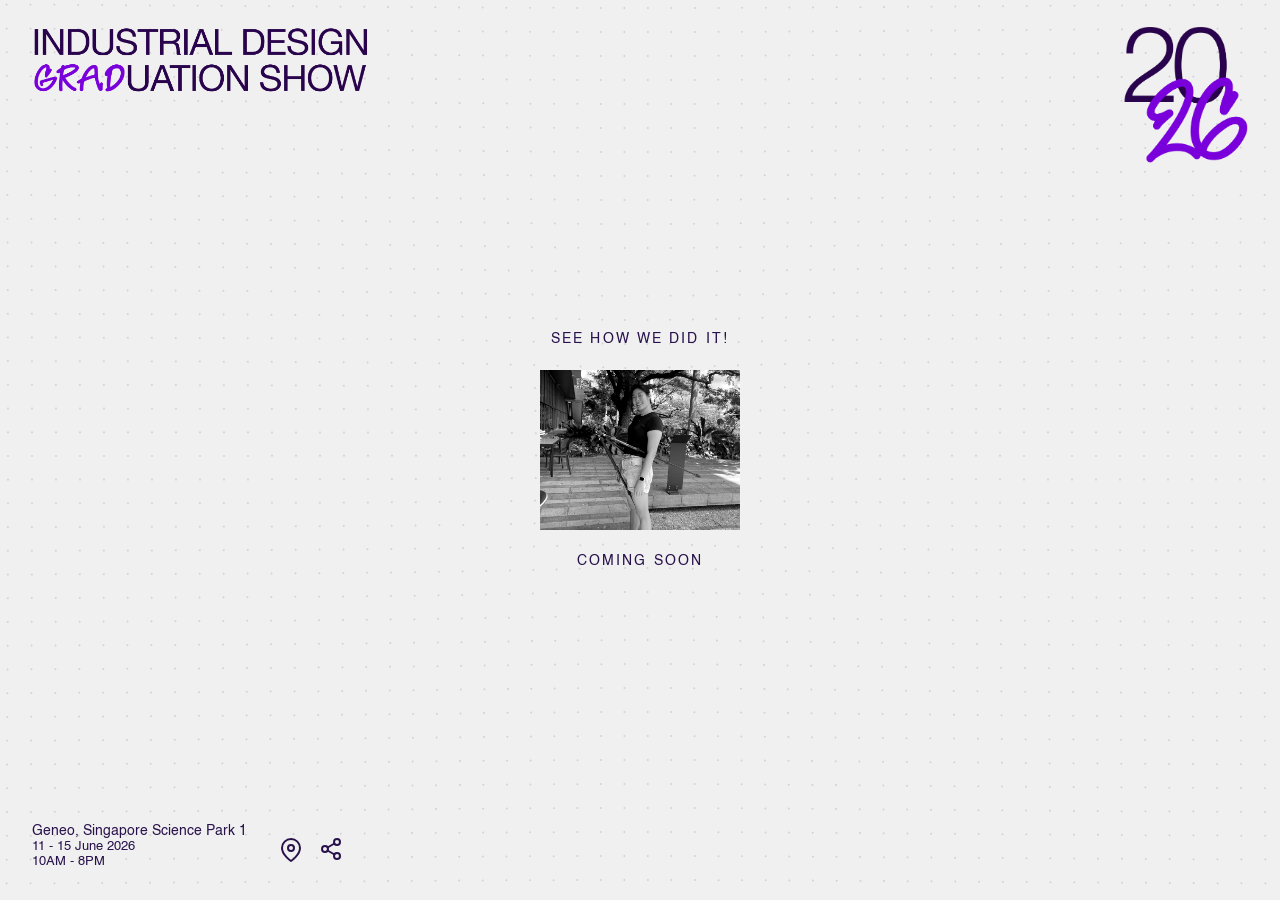
==== commit a2e66ae1: "Add meta tags and share functionality to graduation show pages" ====
--- a/index.html
+++ b/index.html
@@ -5,6 +5,27 @@
     <meta charset="UTF-8">
     <meta name="viewport" content="width=device-width, initial-scale=1.0">
     <title>2026 Division of Industrial Design Graduation Show - Coming Soon</title>
+    <link rel="icon" type="image/png" href="assets/logo2026VerticalStaggered.png">
+    <link rel="apple-touch-icon" href="assets/logo2026VerticalStaggered.png">
+    <!-- Social previews (LinkedIn, Slack, iMessage, etc.): absolute URLs for https://cde.nus.edu.sg/did/gradshows/2026/ — re-scrape after deploy: https://www.linkedin.com/post-inspector/ -->
+    <meta name="description"
+        content="NUS Division of Industrial Design graduation show at Geneo, Singapore Science Park 1 — 11–15 June 2026, 10AM–8PM.">
+    <link rel="canonical" href="https://cde.nus.edu.sg/did/gradshows/2026/">
+    <meta property="og:title" content="2026 Division of Industrial Design Graduation Show — Coming Soon. Check it out!">
+    <meta property="og:description"
+        content="Geneo, Singapore Science Park 1 · 11–15 June 2026 · 10AM–8PM. SEE HOW WE DID IT!">
+    <meta property="og:type" content="website">
+    <meta property="og:locale" content="en_SG">
+    <meta property="og:url" content="https://cde.nus.edu.sg/did/gradshows/2026/">
+    <meta property="og:image"
+        content="https://cde.nus.edu.sg/did/gradshows/2026/assets/logoDIDHorizontal.png">
+    <meta property="og:image:alt" content="NUS Division of Industrial Design Graduation Show 2026">
+    <meta name="twitter:card" content="summary_large_image">
+    <meta name="twitter:title" content="2026 Division of Industrial Design Graduation Show — Coming Soon">
+    <meta name="twitter:description"
+        content="Geneo, Singapore Science Park 1 · 11–15 June 2026 · 10AM–8PM.">
+    <meta name="twitter:image"
+        content="https://cde.nus.edu.sg/did/gradshows/2026/assets/logoDIDHorizontal.png">
     <link rel="stylesheet" href="styles.css">
     <style>
         /* Custom header for loading page - logo aligned left */
@@ -133,6 +154,7 @@
             flex: 1;
             min-width: 0;
             width: 100%;
+            z-index: 5;
         }
 
         .loading8-date-section {
@@ -183,6 +205,118 @@
             opacity: 0.7;
         }
 
+        a.loading8-icon-btn {
+            text-decoration: none;
+            display: inline-flex;
+            align-items: center;
+            justify-content: center;
+        }
+
+        .loading8-share-wrap {
+            position: relative;
+            display: inline-flex;
+            z-index: 6;
+        }
+
+        .loading8-share-menu {
+            position: absolute;
+            bottom: calc(100% + 0.35rem);
+            right: 0;
+            min-width: 11rem;
+            padding: 0.35rem 0;
+            background: var(--background-light);
+            border: 1px solid rgba(41, 18, 76, 0.14);
+            border-radius: 6px;
+            box-shadow: 0 8px 28px rgba(41, 18, 76, 0.12);
+            z-index: 20;
+            pointer-events: auto;
+        }
+
+        .loading8-share-menu[hidden] {
+            display: none !important;
+        }
+
+        .loading8-share-item {
+            display: flex;
+            align-items: center;
+            gap: 0.65rem;
+            width: 100%;
+            padding: 0.5rem 0.85rem;
+            font-family: inherit;
+            font-size: 0.8125rem;
+            font-weight: 500;
+            letter-spacing: 0.04em;
+            color: var(--text-dark);
+            background: none;
+            border: none;
+            cursor: pointer;
+            text-align: left;
+            text-decoration: none;
+            transition: background 0.15s ease;
+            box-sizing: border-box;
+        }
+
+        .loading8-share-icon-wrap {
+            flex-shrink: 0;
+            width: 1.25rem;
+            height: 1.25rem;
+            display: flex;
+            align-items: center;
+            justify-content: center;
+            color: var(--text-dark);
+        }
+
+        .loading8-share-icon-wrap svg {
+            width: 100%;
+            height: 100%;
+            display: block;
+        }
+
+        .loading8-share-label {
+            flex: 1;
+            min-width: 0;
+        }
+
+        .loading8-share-item--more {
+            margin-top: 0.2rem;
+            padding-top: 0.55rem;
+            border-top: 1px solid rgba(41, 18, 76, 0.12);
+        }
+
+        .loading8-share-item:hover,
+        .loading8-share-item:focus-visible {
+            background: rgba(41, 18, 76, 0.07);
+            outline: none;
+        }
+
+        .loading8-share-toast {
+            position: fixed;
+            bottom: 5.5rem;
+            left: 50%;
+            transform: translateX(-50%) translateY(0.5rem);
+            max-width: min(22rem, calc(100vw - 2rem));
+            padding: 0.65rem 1rem;
+            font-size: 0.8125rem;
+            font-weight: 500;
+            line-height: 1.35;
+            color: var(--text-light);
+            background: var(--text-dark);
+            border-radius: 8px;
+            box-shadow: 0 10px 40px rgba(41, 18, 76, 0.25);
+            z-index: 12000;
+            opacity: 0;
+            visibility: hidden;
+            transition: opacity 0.25s ease, visibility 0.25s ease, transform 0.25s ease;
+            pointer-events: none;
+            text-align: center;
+        }
+
+        .loading8-share-toast.is-visible {
+            opacity: 1;
+            visibility: visible;
+            transform: translateX(-50%) translateY(0);
+        }
+
         .loading8-footer-logo {
             display: flex;
             align-items: flex-end;
@@ -257,6 +391,10 @@
         }
 
         @media screen and (max-width: 480px) {
+            .loading-page-header {
+                gap: 1rem;
+            padding: 1rem;
+        }
             .loading8-logo-text {
                 height: 48px;
                 width: auto;
@@ -265,6 +403,7 @@
 
             .loading8-footer {
                 /* gap: 1rem; */
+                padding: 1rem;
             }
 
             .loading8-image-wrapper {
@@ -288,7 +427,7 @@
         <!-- Custom Header - Logo aligned right, no nav links -->
         <nav class="loading-page-header">
             <div class="logo-container">
-                <a href="index.html">
+                <a href="https://cde.nus.edu.sg/did/gradshows/2026/">
                     <!-- <img src="./assets/logoGroup2.svg" alt="2026" class="logo-year"> -->
                     <img src="./assets/logoDIDHorizontal.png" alt="Division of Industrial Design Graduation Show"
                         class="loading8-logo-text">
@@ -305,7 +444,8 @@
             <div class="loading-container loading8-container">
                 <p class="coming-soon loading8-coming-soon">SEE HOW WE DID IT!</p>
                 <div class="loading-image-wrapper loading8-image-wrapper">
-                    <img id="loadingImage" src="././assets/loadingPhotos/Screenshot 2026-02-26 154921.png" alt="Loading">
+                    <img id="loadingImage" src="././assets/loadingPhotos/Screenshot 2026-02-26 154921.png"
+                        alt="Loading">
                     <video id="loadingVideo" class="loading8-loop-video" src="./assets/loadingPhotos/C0804.mp4" loop
                         muted playsinline preload="auto" aria-hidden="true"></video>
                 </div>
@@ -323,25 +463,86 @@
                         <p class="venue-time loading8-venue-time">10AM - 8PM</p>
                     </div>
                     <div class="venue-icons loading8-venue-icons">
-                        <button class="loading8-icon-btn" aria-label="Location">
+                        <a class="loading8-icon-btn" href="https://maps.app.goo.gl/fa3Wj8d9EWuB1vJaA"
+                            target="_blank" rel="noopener noreferrer" aria-label="Location">
                             <svg xmlns="http://www.w3.org/2000/svg" width="24" height="24" viewBox="0 0 24 24"
                                 fill="none" stroke="currentColor" stroke-width="2" stroke-linecap="round"
-                                stroke-linejoin="round">
+                                stroke-linejoin="round" aria-hidden="true">
                                 <path d="M21 10c0 7-9 13-9 13s-9-6-9-13a9 9 0 0 1 18 0z"></path>
                                 <circle cx="12" cy="10" r="3"></circle>
                             </svg>
-                        </button>
-                        <button class="loading8-icon-btn" aria-label="Share">
-                            <svg xmlns="http://www.w3.org/2000/svg" width="24" height="24" viewBox="0 0 24 24"
-                                fill="none" stroke="currentColor" stroke-width="2" stroke-linecap="round"
-                                stroke-linejoin="round">
-                                <circle cx="18" cy="5" r="3"></circle>
-                                <circle cx="6" cy="12" r="3"></circle>
-                                <circle cx="18" cy="19" r="3"></circle>
-                                <line x1="8.59" y1="13.51" x2="15.42" y2="17.49"></line>
-                                <line x1="15.41" y1="6.51" x2="8.59" y2="10.49"></line>
-                            </svg>
-                        </button>
+                        </a>
+                        <!-- Canonical share URL (overrides window.location for mirrors / local file testing) -->
+                        <div class="loading8-share-wrap"
+                            data-share-url="https://cde.nus.edu.sg/did/gradshows/2026/">
+                            <button type="button" class="loading8-icon-btn" id="loading8ShareBtn"
+                                aria-label="Share" aria-expanded="false" aria-haspopup="true"
+                                aria-controls="loading8ShareMenu">
+                                <svg xmlns="http://www.w3.org/2000/svg" width="24" height="24" viewBox="0 0 24 24"
+                                    fill="none" stroke="currentColor" stroke-width="2" stroke-linecap="round"
+                                    stroke-linejoin="round" aria-hidden="true">
+                                    <circle cx="18" cy="5" r="3"></circle>
+                                    <circle cx="6" cy="12" r="3"></circle>
+                                    <circle cx="18" cy="19" r="3"></circle>
+                                    <line x1="8.59" y1="13.51" x2="15.42" y2="17.49"></line>
+                                    <line x1="15.41" y1="6.51" x2="8.59" y2="10.49"></line>
+                                </svg>
+                            </button>
+                            <div id="loading8ShareMenu" class="loading8-share-menu" role="group"
+                                aria-label="Share on social media" hidden>
+                                <a class="loading8-share-item" data-share="telegram" href="#" target="_blank"
+                                    rel="noopener noreferrer">
+                                    <span class="loading8-share-icon-wrap" aria-hidden="true">
+                                        <svg xmlns="http://www.w3.org/2000/svg" viewBox="0 0 24 24" fill="none"
+                                            stroke="currentColor" stroke-width="2" stroke-linecap="round"
+                                            stroke-linejoin="round">
+                                            <path d="m22 2-7 20-4-9-9-4Z"></path>
+                                            <path d="M15 15 5.5 9.5"></path>
+                                        </svg>
+                                    </span>
+                                    <span class="loading8-share-label">Telegram</span>
+                                </a>
+                                <a class="loading8-share-item" data-share="whatsapp" href="#" target="_blank"
+                                    rel="noopener noreferrer">
+                                    <span class="loading8-share-icon-wrap" aria-hidden="true">
+                                        <svg xmlns="http://www.w3.org/2000/svg" viewBox="0 0 24 24" fill="currentColor">
+                                            <path
+                                                d="M17.472 14.382c-.297-.149-1.758-.867-2.03-.967-.273-.099-.471-.148-.67.15-.197.297-.767.966-.94 1.164-.173.199-.347.223-.644.075-.297-.15-1.255-.463-2.39-1.475-.883-.788-1.48-1.761-1.653-2.059-.173-.297-.018-.458.13-.606.134-.133.298-.347.446-.52.149-.174.198-.298.298-.497.099-.198.05-.371-.025-.52-.075-.149-.669-1.612-.916-2.207-.242-.579-.487-.5-.669-.51-.173-.008-.371-.01-.57-.01-.198 0-.52.074-.792.372-.272.297-1.04 1.016-1.04 2.479 0 1.462 1.065 2.875 1.213 3.074.149.198 2.096 3.2 5.077 4.487.709.306 1.262.489 1.694.625.712.227 1.36.195 1.871.118.571-.085 1.758-.719 2.006-1.413.248-.694.248-1.289.173-1.413-.074-.124-.272-.198-.57-.347m-5.421 7.403h-.004a9.87 9.87 0 0 1-5.031-1.378l-.361-.214-3.741.982.998-3.648-.235-.374a9.86 9.86 0 0 1-1.51-5.26c.001-5.45 4.436-9.884 9.888-9.884 2.64 0 5.122 1.03 6.988 2.898a9.825 9.825 0 0 1 2.893 6.994c-.003 5.45-4.435 9.884-9.883 9.884m8.413-18.297A11.815 11.815 0 0 0 12.05 0C5.495 0 .16 5.335.157 11.892c0 2.096.547 4.142 1.588 5.945L.057 24l6.305-1.654a11.882 11.882 0 0 0 5.683 1.448h.005c6.554 0 11.89-5.335 11.893-11.893a11.821 11.821 0 0 0-3.48-8.413z">
+                                            </path>
+                                        </svg>
+                                    </span>
+                                    <span class="loading8-share-label">WhatsApp</span>
+                                </a>
+                                <a class="loading8-share-item" data-share="threads" href="#" target="_blank"
+                                    rel="noopener noreferrer">
+                                    <span class="loading8-share-icon-wrap" aria-hidden="true">
+                                        <svg xmlns="http://www.w3.org/2000/svg" viewBox="0 0 24 24" fill="none"
+                                            stroke="currentColor" stroke-width="2" stroke-linecap="round"
+                                            stroke-linejoin="round">
+                                            <circle cx="12" cy="12" r="4"></circle>
+                                            <path d="M16 8v5a3 3 0 0 0 6 0v-1a10 10 0 1 0-12 9"></path>
+                                        </svg>
+                                    </span>
+                                    <span class="loading8-share-label">Threads</span>
+                                </a>
+                                <button type="button"
+                                    class="loading8-share-item loading8-share-item--more"
+                                    data-share="native"
+                                    aria-label="Copy link or share using your device">
+                                    <span class="loading8-share-icon-wrap" aria-hidden="true">
+                                        <svg xmlns="http://www.w3.org/2000/svg" viewBox="0 0 24 24" fill="none"
+                                            stroke="currentColor" stroke-width="2" stroke-linecap="round"
+                                            stroke-linejoin="round">
+                                            <path d="M10 13a5 5 0 0 0 7.54.54l3-3a5 5 0 0 0-7.07-7.07l-1.72 1.71">
+                                            </path>
+                                            <path d="M14 11a5 5 0 0 0-7.54-.54l-3 3a5 5 0 0 0 7.07 7.07l1.71-1.71">
+                                            </path>
+                                        </svg>
+                                    </span>
+                                    <span class="loading8-share-label">Copy link or share</span>
+                                </button>
+                            </div>
+                        </div>
                     </div>
                 </div>
             </div>
@@ -350,6 +551,9 @@
     </div>
     </footer>
     </div>
+
+    <div id="loading8ShareToast" class="loading8-share-toast" role="status" aria-live="polite" aria-atomic="true"
+        aria-hidden="true"></div>
 
     <script src="canvas.js"></script>
     <script>
@@ -383,7 +587,7 @@
 
         // SLIDESHOW SETTINGS
         const slideshowInterval = 300;  // Time between photos in milliseconds (0.5 seconds)
-        const photoPhaseDurationMs = 54 * 1000;  // Then switch to looping video
+        const photoPhaseDurationMs = 27 * 1000;  // Then switch to looping video
 
         // Current photo index
         let currentPhotoIndex = 0;
@@ -441,6 +645,182 @@
 
             setTimeout(switchToLoopVideo, photoPhaseDurationMs);
         });
+
+        (function initLoading8ShareMenu() {
+            var wrap = document.querySelector('.loading8-share-wrap');
+            var btn = document.getElementById('loading8ShareBtn');
+            var menu = document.getElementById('loading8ShareMenu');
+            if (!wrap || !btn || !menu) return;
+
+            var dataUrl = (wrap.getAttribute('data-share-url') || '').trim();
+            function getShareUrl() {
+                if (dataUrl) return dataUrl;
+                try {
+                    var u = new URL(window.location.href);
+                    u.hash = '';
+                    return u.href;
+                } catch (err) {
+                    return (window.location.href || '').split('#')[0];
+                }
+            }
+
+            function buildSharePayload() {
+                var shareUrl = getShareUrl();
+                var shareText = (document.title || '').trim();
+                var line = shareText && shareUrl ? shareText + '\n' + shareUrl : (shareUrl || shareText);
+                return { shareUrl: shareUrl, shareText: shareText, line: line };
+            }
+
+            function applyShareLinks() {
+                var p = buildSharePayload();
+                var u = p.shareUrl;
+                var t = p.shareText;
+                var line = p.line;
+
+                var tg = menu.querySelector('[data-share="telegram"]');
+                if (tg) {
+                    tg.href = 'https://t.me/share/url?url=' + encodeURIComponent(u) + '&text=' + encodeURIComponent(t);
+                }
+                var wa = menu.querySelector('[data-share="whatsapp"]');
+                if (wa) {
+                    wa.href = 'https://api.whatsapp.com/send?text=' + encodeURIComponent(line || t || u);
+                }
+                var th = menu.querySelector('[data-share="threads"]');
+                if (th) {
+                    th.href = 'https://www.threads.net/intent/post?text=' + encodeURIComponent(line || t || u);
+                }
+            }
+
+            function setOpen(open) {
+                menu.hidden = !open;
+                btn.setAttribute('aria-expanded', open ? 'true' : 'false');
+                if (open) applyShareLinks();
+            }
+
+            btn.addEventListener('click', function (e) {
+                e.stopPropagation();
+                setOpen(menu.hidden);
+            });
+
+            document.addEventListener('click', function (e) {
+                if (menu.hidden) return;
+                if (!wrap.contains(e.target)) setOpen(false);
+            });
+
+            document.addEventListener('keydown', function (e) {
+                if (e.key === 'Escape' && !menu.hidden) setOpen(false);
+            });
+
+            var toastEl = document.getElementById('loading8ShareToast');
+            var toastTimer = null;
+
+            function showShareToast(message) {
+                if (!toastEl) return;
+                toastEl.textContent = message;
+                toastEl.setAttribute('aria-hidden', 'false');
+                toastEl.classList.add('is-visible');
+                if (toastTimer) window.clearTimeout(toastTimer);
+                toastTimer = window.setTimeout(function () {
+                    toastEl.classList.remove('is-visible');
+                    toastEl.setAttribute('aria-hidden', 'true');
+                    toastEl.textContent = '';
+                }, 4200);
+            }
+
+            var nativeShareBtn = menu.querySelector('[data-share="native"]');
+            if (nativeShareBtn) {
+                var nativeLabel = nativeShareBtn.querySelector('.loading8-share-label');
+
+                function nativeCopyFeedback() {
+                    if (nativeLabel) {
+                        var orig = nativeLabel.textContent;
+                        nativeLabel.textContent = 'Copied to clipboard';
+                        window.setTimeout(function () { nativeLabel.textContent = orig; }, 2400);
+                    }
+                    showShareToast('Title and link copied. Paste anywhere you like.');
+                }
+
+                function tryCopyText(textToCopy) {
+                    if (navigator.clipboard && navigator.clipboard.writeText) {
+                        return navigator.clipboard.writeText(textToCopy);
+                    }
+                    return Promise.reject(new Error('no clipboard'));
+                }
+
+                function copyFallback(textToCopy) {
+                    try {
+                        var ta = document.createElement('textarea');
+                        ta.value = textToCopy;
+                        ta.setAttribute('readonly', '');
+                        ta.style.position = 'fixed';
+                        ta.style.top = '40%';
+                        ta.style.left = '50%';
+                        ta.style.transform = 'translate(-50%, -50%)';
+                        ta.style.width = 'min(90vw, 24rem)';
+                        ta.style.height = '4rem';
+                        ta.style.zIndex = '13000';
+                        ta.style.opacity = '0.01';
+                        document.body.appendChild(ta);
+                        ta.focus();
+                        ta.select();
+                        document.execCommand('copy');
+                        document.body.removeChild(ta);
+                        nativeCopyFeedback();
+                    } catch (err) {
+                        window.prompt('Copy this text (Ctrl+C, then Enter):', textToCopy);
+                        nativeCopyFeedback();
+                    }
+                }
+
+                function runNativeCopyFlow(copyStr) {
+                    tryCopyText(copyStr).then(function () {
+                        nativeCopyFeedback();
+                        setOpen(false);
+                    }).catch(function () {
+                        copyFallback(copyStr);
+                        setOpen(false);
+                    });
+                }
+
+                nativeShareBtn.addEventListener('click', function () {
+                    var p = buildSharePayload();
+                    var textToCopy = p.line || p.shareUrl || p.shareText;
+                    if (!textToCopy) return;
+
+                    var sharePayload = {
+                        title: p.shareText || 'Graduation show',
+                        text: p.line || p.shareText,
+                        url: p.shareUrl
+                    };
+
+                    if (navigator.share) {
+                        navigator.share(sharePayload).then(function () {
+                            showShareToast('Choose an app in the share sheet (Messages, Mail, etc.).');
+                            setOpen(false);
+                        }).catch(function (err) {
+                            if (err && err.name === 'AbortError') return;
+                            runNativeCopyFlow(textToCopy);
+                        });
+                        return;
+                    }
+
+                    runNativeCopyFlow(textToCopy);
+                });
+            }
+
+            menu.querySelectorAll('a.loading8-share-item').forEach(function (a) {
+                a.addEventListener('click', function (e) {
+                    var resolved = a.getAttribute('href') || '';
+                    if (!resolved || resolved === '#') {
+                        e.preventDefault();
+                        return;
+                    }
+                    window.setTimeout(function () {
+                        setOpen(false);
+                    }, 0);
+                });
+            });
+        })();
     </script>
 </body>
 
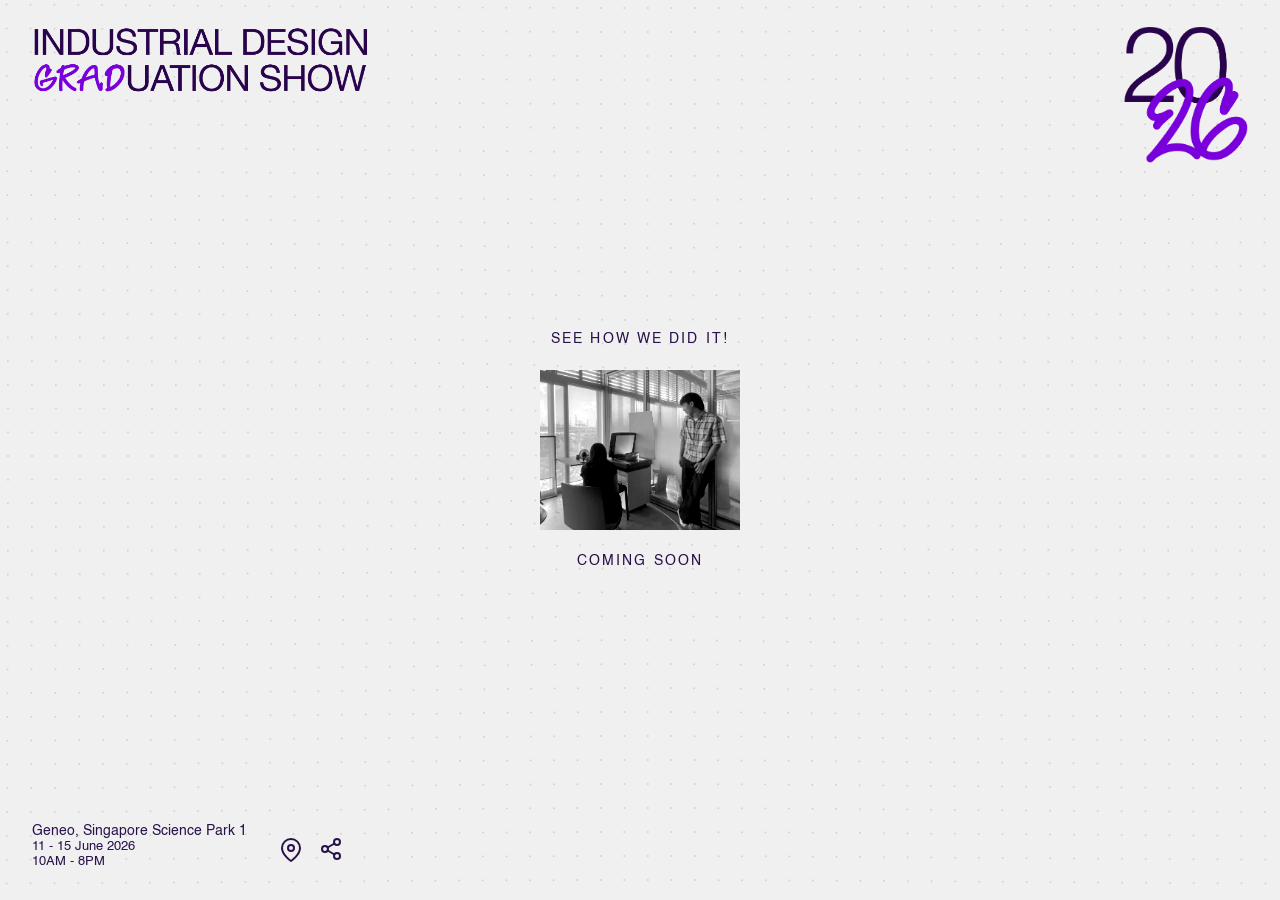
==== commit 4ff13856: "Update Instagram link and adjust slideshow timing in index.html for the 2026 Division of Industrial " ====
--- a/index.html
+++ b/index.html
@@ -221,8 +221,10 @@
         .loading8-share-menu {
             position: absolute;
             bottom: calc(100% + 0.35rem);
-            right: 0;
+            left: 0;
+            right: auto;
             min-width: 11rem;
+            max-width: min(12rem, calc(100vw - 2rem));
             padding: 0.35rem 0;
             background: var(--background-light);
             border: 1px solid rgba(41, 18, 76, 0.14);
@@ -513,17 +515,19 @@
                                     </span>
                                     <span class="loading8-share-label">WhatsApp</span>
                                 </a>
-                                <a class="loading8-share-item" data-share="threads" href="#" target="_blank"
-                                    rel="noopener noreferrer">
+                                <a class="loading8-share-item"
+                                    href="https://www.instagram.com/nusdidshow.26?igsh=c3B4ZnZnZHF2bGI0"
+                                    target="_blank" rel="noopener noreferrer">
                                     <span class="loading8-share-icon-wrap" aria-hidden="true">
                                         <svg xmlns="http://www.w3.org/2000/svg" viewBox="0 0 24 24" fill="none"
                                             stroke="currentColor" stroke-width="2" stroke-linecap="round"
                                             stroke-linejoin="round">
-                                            <circle cx="12" cy="12" r="4"></circle>
-                                            <path d="M16 8v5a3 3 0 0 0 6 0v-1a10 10 0 1 0-12 9"></path>
+                                            <rect x="2" y="2" width="20" height="20" rx="5" ry="5"></rect>
+                                            <path d="M16 11.37A4 4 0 1 1 12.63 8 4 4 0 0 1 16 11.37z"></path>
+                                            <line x1="17.5" y1="6.5" x2="17.51" y2="6.5"></line>
                                         </svg>
                                     </span>
-                                    <span class="loading8-share-label">Threads</span>
+                                    <span class="loading8-share-label">Check our Instagram</span>
                                 </a>
                                 <button type="button"
                                     class="loading8-share-item loading8-share-item--more"
@@ -586,8 +590,8 @@
         ];
 
         // SLIDESHOW SETTINGS
-        const slideshowInterval = 300;  // Time between photos in milliseconds (0.5 seconds)
-        const photoPhaseDurationMs = 27 * 1000;  // Then switch to looping video
+        const slideshowInterval = 300;  // Time between photos in milliseconds (0.3 seconds)
+        const photoPhaseDurationMs = 16.2 * 1000;  // Then switch to looping video
 
         // Current photo index
         let currentPhotoIndex = 0;
@@ -645,6 +649,12 @@
 
             setTimeout(switchToLoopVideo, photoPhaseDurationMs);
         });
+
+        const LOADING8_SHARE_BODY = `We warmly invite you to join us at the DID Graduation Show 2026.
+
+#SeeHowWeDidIt.
+
+2026 Division of Industrial Design Graduation Show — Coming Soon. Check it out!`.trim();
 
         (function initLoading8ShareMenu() {
             var wrap = document.querySelector('.loading8-share-wrap');
@@ -666,8 +676,8 @@
 
             function buildSharePayload() {
                 var shareUrl = getShareUrl();
-                var shareText = (document.title || '').trim();
-                var line = shareText && shareUrl ? shareText + '\n' + shareUrl : (shareUrl || shareText);
+                var shareText = LOADING8_SHARE_BODY;
+                var line = shareText + (shareUrl ? '\n\n' + shareUrl : '');
                 return { shareUrl: shareUrl, shareText: shareText, line: line };
             }
 
@@ -684,10 +694,6 @@
                 var wa = menu.querySelector('[data-share="whatsapp"]');
                 if (wa) {
                     wa.href = 'https://api.whatsapp.com/send?text=' + encodeURIComponent(line || t || u);
-                }
-                var th = menu.querySelector('[data-share="threads"]');
-                if (th) {
-                    th.href = 'https://www.threads.net/intent/post?text=' + encodeURIComponent(line || t || u);
                 }
             }
 
@@ -788,7 +794,7 @@
                     if (!textToCopy) return;
 
                     var sharePayload = {
-                        title: p.shareText || 'Graduation show',
+                        title: 'DID Graduation Show 2026',
                         text: p.line || p.shareText,
                         url: p.shareUrl
                     };
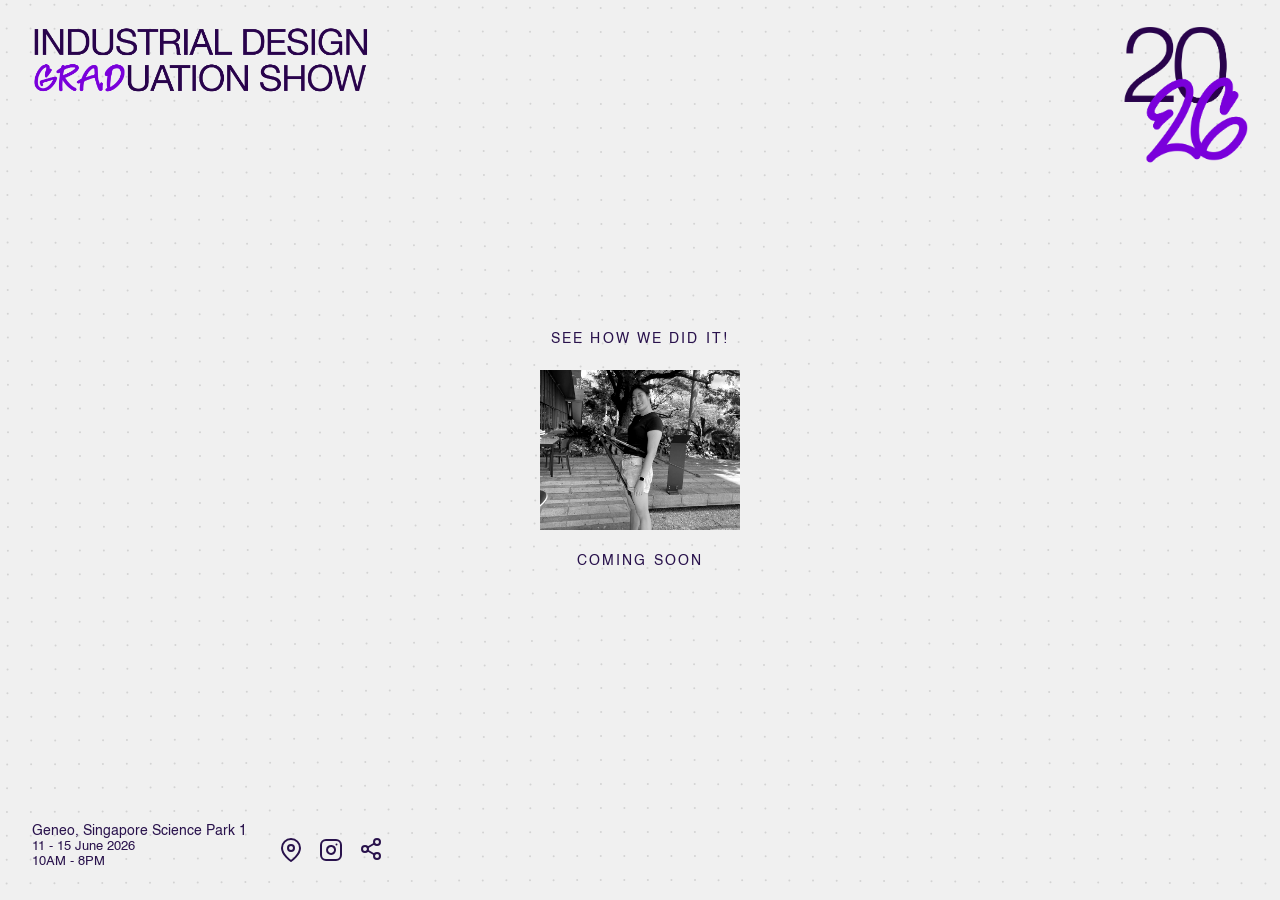
==== commit 8fa5e2d5: "Refactor share functionality by removing deprecated loading toast styles and updating share button s" ====
--- a/index.html
+++ b/index.html
@@ -225,7 +225,6 @@
             right: auto;
             min-width: 11rem;
             max-width: min(12rem, calc(100vw - 2rem));
-            padding: 0.35rem 0;
             background: var(--background-light);
             border: 1px solid rgba(41, 18, 76, 0.14);
             border-radius: 6px;
@@ -289,34 +288,6 @@
         .loading8-share-item:focus-visible {
             background: rgba(41, 18, 76, 0.07);
             outline: none;
-        }
-
-        .loading8-share-toast {
-            position: fixed;
-            bottom: 5.5rem;
-            left: 50%;
-            transform: translateX(-50%) translateY(0.5rem);
-            max-width: min(22rem, calc(100vw - 2rem));
-            padding: 0.65rem 1rem;
-            font-size: 0.8125rem;
-            font-weight: 500;
-            line-height: 1.35;
-            color: var(--text-light);
-            background: var(--text-dark);
-            border-radius: 8px;
-            box-shadow: 0 10px 40px rgba(41, 18, 76, 0.25);
-            z-index: 12000;
-            opacity: 0;
-            visibility: hidden;
-            transition: opacity 0.25s ease, visibility 0.25s ease, transform 0.25s ease;
-            pointer-events: none;
-            text-align: center;
-        }
-
-        .loading8-share-toast.is-visible {
-            opacity: 1;
-            visibility: visible;
-            transform: translateX(-50%) translateY(0);
         }
 
         .loading8-footer-logo {
@@ -474,65 +445,60 @@
                                 <circle cx="12" cy="10" r="3"></circle>
                             </svg>
                         </a>
+                        <a class="loading8-icon-btn"
+                            href="https://www.instagram.com/nusdidshow.26?igsh=c3B4ZnZnZHF2bGI0"
+                            target="_blank" rel="noopener noreferrer" aria-label="Check our Instagram">
+                            <svg xmlns="http://www.w3.org/2000/svg" width="24" height="24" viewBox="0 0 24 24"
+                                fill="none" stroke="currentColor" stroke-width="2" stroke-linecap="round"
+                                stroke-linejoin="round" aria-hidden="true">
+                                <rect x="2" y="2" width="20" height="20" rx="5" ry="5"></rect>
+                                <path d="M16 11.37A4 4 0 1 1 12.63 8 4 4 0 0 1 16 11.37z"></path>
+                                <line x1="17.5" y1="6.5" x2="17.51" y2="6.5"></line>
+                            </svg>
+                        </a>
                         <!-- Canonical share URL (overrides window.location for mirrors / local file testing) -->
                         <div class="loading8-share-wrap"
                             data-share-url="https://cde.nus.edu.sg/did/gradshows/2026/">
-                            <button type="button" class="loading8-icon-btn" id="loading8ShareBtn"
-                                aria-label="Share" aria-expanded="false" aria-haspopup="true"
-                                aria-controls="loading8ShareMenu">
-                                <svg xmlns="http://www.w3.org/2000/svg" width="24" height="24" viewBox="0 0 24 24"
-                                    fill="none" stroke="currentColor" stroke-width="2" stroke-linecap="round"
-                                    stroke-linejoin="round" aria-hidden="true">
-                                    <circle cx="18" cy="5" r="3"></circle>
-                                    <circle cx="6" cy="12" r="3"></circle>
-                                    <circle cx="18" cy="19" r="3"></circle>
-                                    <line x1="8.59" y1="13.51" x2="15.42" y2="17.49"></line>
-                                    <line x1="15.41" y1="6.51" x2="8.59" y2="10.49"></line>
-                                </svg>
-                            </button>
-                            <div id="loading8ShareMenu" class="loading8-share-menu" role="group"
-                                aria-label="Share on social media" hidden>
-                                <a class="loading8-share-item" data-share="telegram" href="#" target="_blank"
-                                    rel="noopener noreferrer">
-                                    <span class="loading8-share-icon-wrap" aria-hidden="true">
-                                        <svg xmlns="http://www.w3.org/2000/svg" viewBox="0 0 24 24" fill="none"
-                                            stroke="currentColor" stroke-width="2" stroke-linecap="round"
-                                            stroke-linejoin="round">
-                                            <path d="m22 2-7 20-4-9-9-4Z"></path>
-                                            <path d="M15 15 5.5 9.5"></path>
-                                        </svg>
-                                    </span>
-                                    <span class="loading8-share-label">Telegram</span>
-                                </a>
-                                <a class="loading8-share-item" data-share="whatsapp" href="#" target="_blank"
-                                    rel="noopener noreferrer">
-                                    <span class="loading8-share-icon-wrap" aria-hidden="true">
-                                        <svg xmlns="http://www.w3.org/2000/svg" viewBox="0 0 24 24" fill="currentColor">
-                                            <path
-                                                d="M17.472 14.382c-.297-.149-1.758-.867-2.03-.967-.273-.099-.471-.148-.67.15-.197.297-.767.966-.94 1.164-.173.199-.347.223-.644.075-.297-.15-1.255-.463-2.39-1.475-.883-.788-1.48-1.761-1.653-2.059-.173-.297-.018-.458.13-.606.134-.133.298-.347.446-.52.149-.174.198-.298.298-.497.099-.198.05-.371-.025-.52-.075-.149-.669-1.612-.916-2.207-.242-.579-.487-.5-.669-.51-.173-.008-.371-.01-.57-.01-.198 0-.52.074-.792.372-.272.297-1.04 1.016-1.04 2.479 0 1.462 1.065 2.875 1.213 3.074.149.198 2.096 3.2 5.077 4.487.709.306 1.262.489 1.694.625.712.227 1.36.195 1.871.118.571-.085 1.758-.719 2.006-1.413.248-.694.248-1.289.173-1.413-.074-.124-.272-.198-.57-.347m-5.421 7.403h-.004a9.87 9.87 0 0 1-5.031-1.378l-.361-.214-3.741.982.998-3.648-.235-.374a9.86 9.86 0 0 1-1.51-5.26c.001-5.45 4.436-9.884 9.888-9.884 2.64 0 5.122 1.03 6.988 2.898a9.825 9.825 0 0 1 2.893 6.994c-.003 5.45-4.435 9.884-9.883 9.884m8.413-18.297A11.815 11.815 0 0 0 12.05 0C5.495 0 .16 5.335.157 11.892c0 2.096.547 4.142 1.588 5.945L.057 24l6.305-1.654a11.882 11.882 0 0 0 5.683 1.448h.005c6.554 0 11.89-5.335 11.893-11.893a11.821 11.821 0 0 0-3.48-8.413z">
-                                            </path>
-                                        </svg>
-                                    </span>
-                                    <span class="loading8-share-label">WhatsApp</span>
-                                </a>
-                                <a class="loading8-share-item"
-                                    href="https://www.instagram.com/nusdidshow.26?igsh=c3B4ZnZnZHF2bGI0"
-                                    target="_blank" rel="noopener noreferrer">
-                                    <span class="loading8-share-icon-wrap" aria-hidden="true">
-                                        <svg xmlns="http://www.w3.org/2000/svg" viewBox="0 0 24 24" fill="none"
-                                            stroke="currentColor" stroke-width="2" stroke-linecap="round"
-                                            stroke-linejoin="round">
-                                            <rect x="2" y="2" width="20" height="20" rx="5" ry="5"></rect>
-                                            <path d="M16 11.37A4 4 0 1 1 12.63 8 4 4 0 0 1 16 11.37z"></path>
-                                            <line x1="17.5" y1="6.5" x2="17.51" y2="6.5"></line>
-                                        </svg>
-                                    </span>
-                                    <span class="loading8-share-label">Check our Instagram</span>
-                                </a>
-                                <button type="button"
-                                    class="loading8-share-item loading8-share-item--more"
-                                    data-share="native"
-                                    aria-label="Copy link or share using your device">
+                                <button type="button" class="loading8-icon-btn" id="loading8ShareBtn"
+                                    aria-label="Share" aria-expanded="false" aria-haspopup="true"
+                                    aria-controls="loading8ShareMenu">
+                                    <svg xmlns="http://www.w3.org/2000/svg" width="24" height="24" viewBox="0 0 24 24"
+                                        fill="none" stroke="currentColor" stroke-width="2" stroke-linecap="round"
+                                        stroke-linejoin="round" aria-hidden="true">
+                                        <circle cx="18" cy="5" r="3"></circle>
+                                        <circle cx="6" cy="12" r="3"></circle>
+                                        <circle cx="18" cy="19" r="3"></circle>
+                                        <line x1="8.59" y1="13.51" x2="15.42" y2="17.49"></line>
+                                        <line x1="15.41" y1="6.51" x2="8.59" y2="10.49"></line>
+                                    </svg>
+                                </button>
+                                <div id="loading8ShareMenu" class="loading8-share-menu" role="group"
+                                    aria-label="Share on social media" hidden>
+                                    <a class="loading8-share-item" data-share="telegram" href="#" target="_blank"
+                                        rel="noopener noreferrer">
+                                        <span class="loading8-share-icon-wrap" aria-hidden="true">
+                                            <svg xmlns="http://www.w3.org/2000/svg" viewBox="0 0 24 24" fill="none"
+                                                stroke="currentColor" stroke-width="2" stroke-linecap="round"
+                                                stroke-linejoin="round">
+                                                <path d="m22 2-7 20-4-9-9-4Z"></path>
+                                                <path d="M15 15 5.5 9.5"></path>
+                                            </svg>
+                                        </span>
+                                        <span class="loading8-share-label">Telegram</span>
+                                    </a>
+                                    <a class="loading8-share-item" data-share="whatsapp" href="#" target="_blank"
+                                        rel="noopener noreferrer">
+                                        <span class="loading8-share-icon-wrap" aria-hidden="true">
+                                            <svg xmlns="http://www.w3.org/2000/svg" viewBox="0 0 24 24" fill="currentColor">
+                                                <path
+                                                    d="M17.472 14.382c-.297-.149-1.758-.867-2.03-.967-.273-.099-.471-.148-.67.15-.197.297-.767.966-.94 1.164-.173.199-.347.223-.644.075-.297-.15-1.255-.463-2.39-1.475-.883-.788-1.48-1.761-1.653-2.059-.173-.297-.018-.458.13-.606.134-.133.298-.347.446-.52.149-.174.198-.298.298-.497.099-.198.05-.371-.025-.52-.075-.149-.669-1.612-.916-2.207-.242-.579-.487-.5-.669-.51-.173-.008-.371-.01-.57-.01-.198 0-.52.074-.792.372-.272.297-1.04 1.016-1.04 2.479 0 1.462 1.065 2.875 1.213 3.074.149.198 2.096 3.2 5.077 4.487.709.306 1.262.489 1.694.625.712.227 1.36.195 1.871.118.571-.085 1.758-.719 2.006-1.413.248-.694.248-1.289.173-1.413-.074-.124-.272-.198-.57-.347m-5.421 7.403h-.004a9.87 9.87 0 0 1-5.031-1.378l-.361-.214-3.741.982.998-3.648-.235-.374a9.86 9.86 0 0 1-1.51-5.26c.001-5.45 4.436-9.884 9.888-9.884 2.64 0 5.122 1.03 6.988 2.898a9.825 9.825 0 0 1 2.893 6.994c-.003 5.45-4.435 9.884-9.883 9.884m8.413-18.297A11.815 11.815 0 0 0 12.05 0C5.495 0 .16 5.335.157 11.892c0 2.096.547 4.142 1.588 5.945L.057 24l6.305-1.654a11.882 11.882 0 0 0 5.683 1.448h.005c6.554 0 11.89-5.335 11.893-11.893a11.821 11.821 0 0 0-3.48-8.413z">
+                                                </path>
+                                            </svg>
+                                        </span>
+                                        <span class="loading8-share-label">WhatsApp</span>
+                                    </a>
+                                    <button type="button" class="loading8-share-item loading8-share-item--more"
+                                        data-share="native" aria-label="Copy link or share using your device">
                                     <span class="loading8-share-icon-wrap" aria-hidden="true">
                                         <svg xmlns="http://www.w3.org/2000/svg" viewBox="0 0 24 24" fill="none"
                                             stroke="currentColor" stroke-width="2" stroke-linecap="round"
@@ -545,8 +511,8 @@
                                     </span>
                                     <span class="loading8-share-label">Copy link or share</span>
                                 </button>
+                                </div>
                             </div>
-                        </div>
                     </div>
                 </div>
             </div>
@@ -555,9 +521,6 @@
     </div>
     </footer>
     </div>
-
-    <div id="loading8ShareToast" class="loading8-share-toast" role="status" aria-live="polite" aria-atomic="true"
-        aria-hidden="true"></div>
 
     <script src="canvas.js"></script>
     <script>
@@ -717,22 +680,6 @@
                 if (e.key === 'Escape' && !menu.hidden) setOpen(false);
             });
 
-            var toastEl = document.getElementById('loading8ShareToast');
-            var toastTimer = null;
-
-            function showShareToast(message) {
-                if (!toastEl) return;
-                toastEl.textContent = message;
-                toastEl.setAttribute('aria-hidden', 'false');
-                toastEl.classList.add('is-visible');
-                if (toastTimer) window.clearTimeout(toastTimer);
-                toastTimer = window.setTimeout(function () {
-                    toastEl.classList.remove('is-visible');
-                    toastEl.setAttribute('aria-hidden', 'true');
-                    toastEl.textContent = '';
-                }, 4200);
-            }
-
             var nativeShareBtn = menu.querySelector('[data-share="native"]');
             if (nativeShareBtn) {
                 var nativeLabel = nativeShareBtn.querySelector('.loading8-share-label');
@@ -743,7 +690,6 @@
                         nativeLabel.textContent = 'Copied to clipboard';
                         window.setTimeout(function () { nativeLabel.textContent = orig; }, 2400);
                     }
-                    showShareToast('Title and link copied. Paste anywhere you like.');
                 }
 
                 function tryCopyText(textToCopy) {
@@ -795,13 +741,12 @@
 
                     var sharePayload = {
                         title: 'DID Graduation Show 2026',
-                        text: p.line || p.shareText,
+                        text: p.shareText,
                         url: p.shareUrl
                     };
 
                     if (navigator.share) {
                         navigator.share(sharePayload).then(function () {
-                            showShareToast('Choose an app in the share sheet (Messages, Mail, etc.).');
                             setOpen(false);
                         }).catch(function (err) {
                             if (err && err.name === 'AbortError') return;
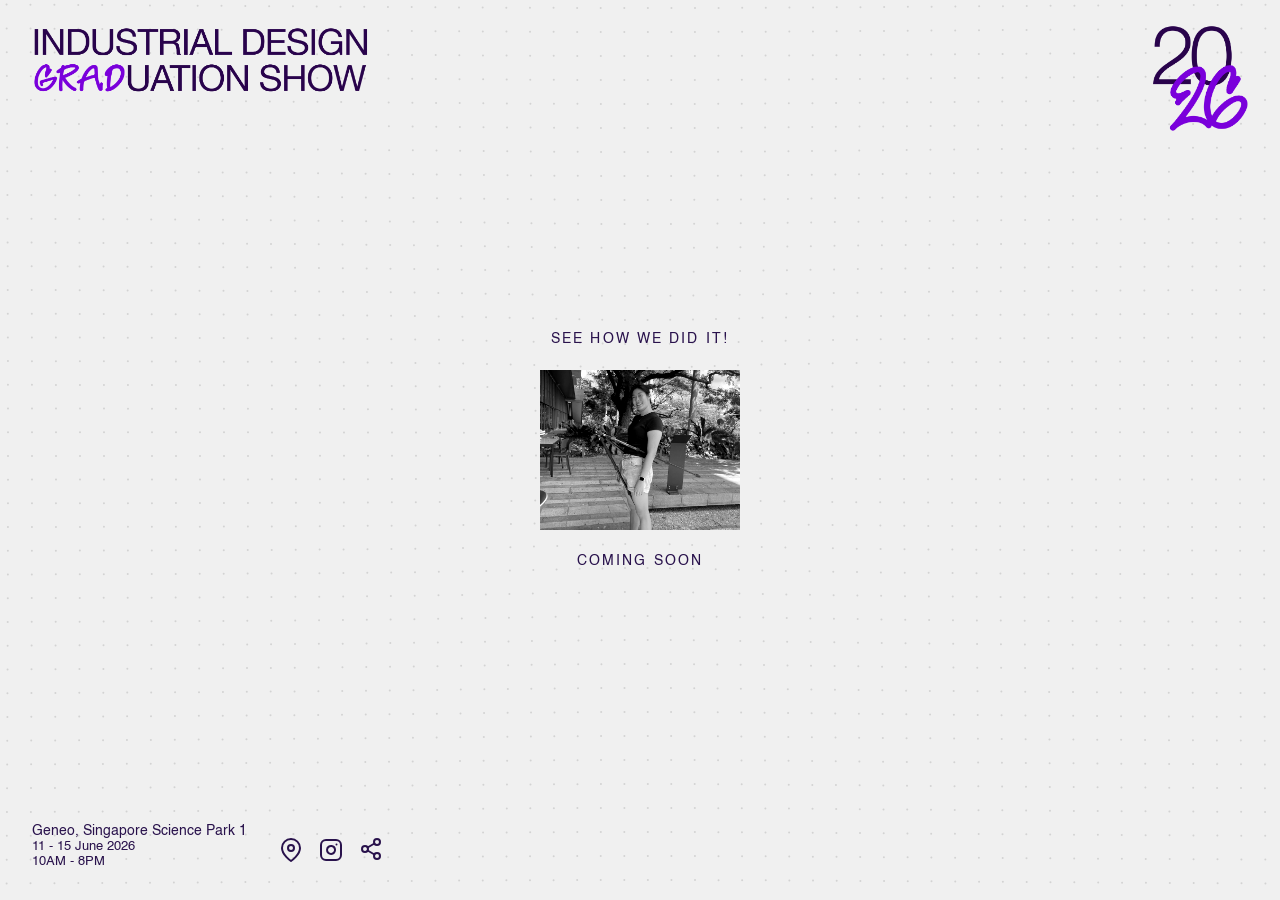
==== commit 7d6d285f: "Adjust footer logo dimensions in index.html for the 2026 Division of Industrial Design Graduation Sh" ====
--- a/index.html
+++ b/index.html
@@ -296,7 +296,7 @@
         }
 
         .loading8-footer-logo img {
-            height: 140px;
+            height: 108px;
             width: auto;
             display: block;
         }
@@ -346,7 +346,7 @@
             .loading8-footer-logo img {
                 width: auto;
                 height: auto;
-                max-height: 120px;
+                max-height: 96px;
             }
 
             .loading8-image-wrapper {
